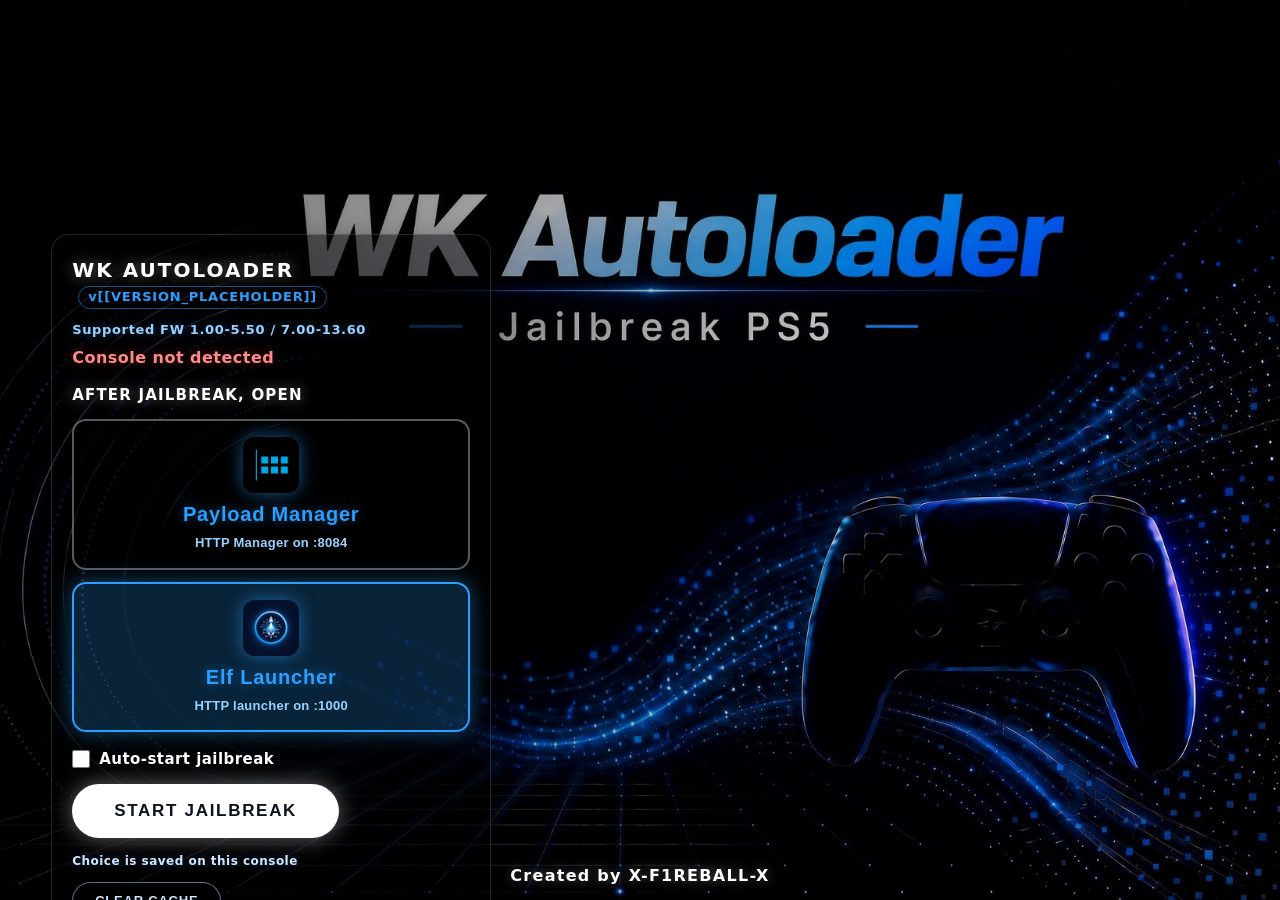
==== frontend/autoloader/index.html @ cf2653cd "Release v1.00: version bump, Clear Cache, splash UI polish Drop user-facing -relapse suffix (WKAL_VE" ====
<!doctype html>
<html lang="en">
<head>
  <meta charset="utf-8" />
  <meta name="viewport" content="width=device-width, initial-scale=1.0" />
  <link rel="stylesheet" href="style.css" />
  <link rel="icon" type="image/png" href="favicon.png" />
  <link rel="preload" href="ps5-hero.jpg" as="image" />
  <title>WK Autoloader</title>
</head>
<body>
  <div id="bg" aria-hidden="true"></div>

  <div id="splash" aria-hidden="false">
    <div id="launcherChoice" role="group" aria-label="Post-jailbreak launcher">
      <p class="splash-brand">WK Autoloader <span class="splash-ver">v[[VERSION_PLACEHOLDER]]</span></p>
      <p class="support-title">Supported FW 1.00-5.50 / 7.00-13.60</p>
      <p class="detect-title" id="detectMsg">Detecting console...</p>
      <p class="choice-title">After jailbreak, open</p>
      <div class="choice-row">
        <button type="button" class="choice-btn" id="choicePayloadManager" data-choice="payload-manager">
          <img class="choice-icon" src="payload-manager-icon.jpg" width="56" height="56" alt="" />
          <span class="choice-name">Payload Manager</span>
          <span class="choice-desc">HTTP Manager on :8084</span>
        </button>
        <button type="button" class="choice-btn" id="choiceElfLauncher" data-choice="elf-launcher">
          <img class="choice-icon" src="elf-launcher-icon.jpg" width="56" height="56" alt="" />
          <span class="choice-name">Elf Launcher</span>
          <span class="choice-desc">HTTP launcher on :1000</span>
        </button>
      </div>
      <label class="auto-jb-toggle" for="autoJailbreak">
        <input type="checkbox" id="autoJailbreak" />
        <span>Auto-start jailbreak</span>
      </label>
      <button type="button" id="startJailbreak" class="start-btn">Start Jailbreak</button>
      <button type="button" id="cancelAutoStart" class="cancel-auto-btn" hidden>Cancel</button>
      <p class="choice-hint">Choice is saved on this console</p>
      <button type="button" id="clearCacheBtn" class="clear-cache-btn">Clear Cache</button>
    </div>
  </div>

  <iframe id="exploit" title="exploit" hidden></iframe>

  <main id="loader" hidden>
    <img id="appLogo" src="logo.png" alt="" width="72" height="72" />
    <p id="titleMsg">WK Autoloader <span id="appVer">v[[VERSION_PLACEHOLDER]]</span></p>
    <p id="metaMsg">FW - · chain -</p>
    <p id="statusMsg">Jailbreak started</p>
    <div id="progressContainer">
      <div id="progressBar"></div>
    </div>
    <div id="progressPct">0%</div>
    <p id="elapsedMsg">Elapsed 0:00</p>
    <div id="successMsg"><span class="check" aria-hidden="true"></span>Jailbreak completed successfully</div>
    <div id="failMsg">Jailbreak failed - restart your console</div>
    <button type="button" id="clearCacheBtnProgress" class="clear-cache-btn progress-clear">Clear Cache</button>
    <div id="progressLabel" hidden>Jailbreak in progress</div>
    <div id="logWrapper" hidden>
      <div id="logContainer"></div>
    </div>
    <div id="p2jbStats" hidden>
      <div class="stats-head">
        <span class="stats-title">P2JB</span>
        <span class="stats-chip" id="p2jbStepChip">STEP &ndash;/7</span>
        <span class="stats-clock" id="p2jbClocks">total --:--:--</span>
      </div>
      <div class="stats-status" id="p2jbStatus">&#8230;</div>
      <div class="stats-infoline">
        <div class="stats-detail" id="p2jbDetail" hidden></div>
        <div id="p2jbGroups" hidden></div>
      </div>
      <div class="stats-bar-row">
        <div class="stats-bar-label"><span id="p2jbPhaseName">PHASE</span><span id="p2jbPhasePct">&ndash;</span></div>
        <div class="stats-track"><div class="stats-fill" id="p2jbPhaseFill"></div></div>
        <div class="stats-meta" id="p2jbPhaseMeta">ETA --:--:--</div>
      </div>
      <div class="stats-bar-row overall">
        <div class="stats-bar-label"><span>OVERALL</span><span id="p2jbOverallPct">&ndash;</span></div>
        <div class="stats-track big"><div class="stats-fill" id="p2jbOverallFill"></div></div>
        <div class="stats-meta" id="p2jbOverallMeta">&ndash; left</div>
      </div>
    </div>
  </main>

  <footer id="footer"><b>Created by X-F1REBALL-X</b></footer>
  <script src="app.js"></script>
</body>
</html>
---- frontend/autoloader/style.css ----
* {
  margin: 0;
  padding: 0;
  -webkit-box-sizing: border-box;
  box-sizing: border-box;
}

html, body {
  height: 100%;
}

body {
  font-family: "Segoe UI", system-ui, -apple-system, sans-serif;
  background: #000;
  color: #2a9fff;
  min-height: 100%;
  overflow: hidden;
}

#bg {
  position: fixed;
  top: 0; right: 0; bottom: 0; left: 0;
  z-index: 0;
  background: #000 url("ps5-hero.jpg") 72% center no-repeat;
  background-size: cover;
  pointer-events: none;
}
#bg:after {
  content: "";
  position: absolute;
  top: 0; right: 0; bottom: 0; left: 0;
  background: -webkit-linear-gradient(left, rgba(0,0,0,0.62) 0%, rgba(0,0,0,0.35) 42%, rgba(0,0,0,0.12) 70%, rgba(0,0,0,0.05) 100%);
  background: linear-gradient(90deg, rgba(0,0,0,0.62) 0%, rgba(0,0,0,0.35) 42%, rgba(0,0,0,0.12) 70%, rgba(0,0,0,0.05) 100%);
  pointer-events: none;
}

.brand-title {
  margin: 0;
  font-size: 22px;
  font-weight: 700;
  letter-spacing: 0.28em;
  text-transform: uppercase;
  color: #2a9fff;
  text-shadow: 0 0 18px rgba(42,159,255,0.45);
  position: relative;
  z-index: 2;
}
.brand-sub {
  margin: 8px 0 0;
  font-size: 18px;
  font-weight: 600;
  letter-spacing: 0.12em;
  color: #ffffff;
  text-shadow: 0 0 10px rgba(255,255,255,0.35);
  position: relative;
  z-index: 2;
}
.brand-status {
  margin-top: 18px;
  color: #5eb6ff;
  font-size: 16px;
  font-weight: 700;
  position: relative;
  z-index: 2;
}

#footer {
  position: fixed;
  left: 0; right: 0; bottom: 10px;
  text-align: center;
  font-size: 12px;
  color: #ffffff;
  letter-spacing: 0.08em;
  pointer-events: none;
  line-height: 1.5;
  text-shadow: 0 0 12px rgba(255,255,255,0.35);
  z-index: 20;
}
#footer b { color: #ffffff; font-weight: 600; }

#splash {
  position: fixed;
  top: 0; left: 0;
  width: 100%; height: 100%;
  z-index: 30;
  display: -webkit-box;
  display: -webkit-flex;
  display: flex;
  -webkit-box-orient: vertical;
  -webkit-box-direction: normal;
  -webkit-flex-direction: column;
  flex-direction: column;
  -webkit-box-align: start;
  -webkit-align-items: flex-start;
  align-items: flex-start;
  -webkit-box-pack: start;
  -webkit-justify-content: flex-start;
  justify-content: flex-start;
  padding: 26vh 0 24px 4vw;
  box-sizing: border-box;
  background: transparent;
  opacity: 1;
  -webkit-transition: opacity 0.45s ease-in, visibility 0s linear 0.45s;
  transition: opacity 0.45s ease-in, visibility 0s linear 0.45s;
}
#splash.hide {
  opacity: 0;
  visibility: hidden;
}

#loader {
  position: relative;
  z-index: 10;
  height: 100%;
  display: -webkit-box;
  display: -webkit-flex;
  display: flex;
  -webkit-box-orient: vertical;
  -webkit-box-direction: normal;
  -webkit-flex-direction: column;
  flex-direction: column;
  -webkit-box-align: center;
  -webkit-align-items: center;
  align-items: center;
  -webkit-box-pack: start;
  -webkit-justify-content: flex-start;
  justify-content: flex-start;
  gap: 12px;
  padding: 46vh 24px 88px;
  background: transparent;
  text-align: center;
  box-sizing: border-box;
}
main[hidden] { display: none !important; }

#progressContainer {
  width: min(420px, 78vw);
  height: 14px;
  margin-top: 18px;
  border-radius: 8px;
  background: rgba(255, 255, 255, 0.18);
  border: 1px solid rgba(255, 255, 255, 0.45);
  overflow: hidden;
  position: relative;
  z-index: 2;
}
#progressBar {
  position: absolute;
  top: 0;
  left: 0;
  height: 100%;
  width: 100%;
  background: #ffffff;
  background: -webkit-linear-gradient(90deg, #e8e8e8 0%, #ffffff 50%, #f5f5f5 100%);
  background: linear-gradient(90deg, #e8e8e8 0%, #ffffff 50%, #f5f5f5 100%);
  -webkit-box-shadow: 0 0 14px rgba(255, 255, 255, 0.45);
  box-shadow: 0 0 14px rgba(255, 255, 255, 0.45);
  -webkit-transform: scaleX(0);
  transform: scaleX(0);
  -webkit-transform-origin: left center;
  transform-origin: left center;
  -webkit-transition: -webkit-transform 0.85s cubic-bezier(0.22, 1, 0.36, 1);
  transition: transform 0.85s cubic-bezier(0.22, 1, 0.36, 1);
}
#progressLabel {
  display: none !important;
}
#successMsg {
  display: none;
  margin-top: 10px;
  padding: 12px 18px;
  color: #ffffff;
  font-size: 18px;
  font-weight: 800;
  letter-spacing: 0.02em;
  text-shadow: 0 0 16px rgba(34, 197, 94, 0.45);
  position: relative;
  z-index: 2;
  text-align: center;
}
#successMsg .check {
  display: inline-block;
  width: 16px;
  height: 9px;
  margin: 0 10px 3px 0;
  border-left: 3px solid #2a9fff;
  border-bottom: 3px solid #2a9fff;
  -webkit-transform: rotate(-45deg);
  transform: rotate(-45deg);
  vertical-align: middle;
  color: transparent;
  text-shadow: none;
}
body.done #successMsg {
  display: block;
}
body.done #progressBar {
  -webkit-transform: scaleX(1) !important;
  transform: scaleX(1) !important;
  background: linear-gradient(90deg, #15803d, #16a34a, #22c55e, #86efac) !important;
  box-shadow: 0 0 14px rgba(34, 197, 94, 0.55) !important;
}

#logWrapper {
  width: min(560px, 86vw);
  max-height: 28vh;
  margin-top: 8px;
  overflow: auto;
  opacity: 0.55;
  position: relative;
  z-index: 2;
}
#logContainer {
  font-family: ui-monospace, SFMono-Regular, Menlo, Consolas, monospace;
  font-size: 14px;
  line-height: 1.35;
  color: #9ad2ff;
  text-align: left;
  white-space: pre-wrap;
  word-break: break-word;
}


#p2jbStats {
  width: 82%;
  max-width: 1220px;
  margin-top: 1.5rem;
  padding: 1.35rem 1.6rem;
  background: #05070d;
  border: 1px solid #1e3a5f;
  border-radius: 12px;
  font-family: "SFMono-Regular", Menlo, Monaco, "Cascadia Mono", monospace;
}

#p2jbStats[hidden] {
  display: none !important;
}

body.p2jb-stats #loader {
  -webkit-box-pack: center;
  -webkit-justify-content: center;
  justify-content: center;
  padding-bottom: 3.5rem; /* keep clear of the fixed footer */
}

body.p2jb-stats #logWrapper {
  height: 32%;
  margin-top: 0;
}

/* The panel carries all progress info - the slim bar would only duplicate
   its OVERALL row. Restored when the panel collapses. */
body.p2jb-stats #progressContainer {
  display: none;
}

.stats-head {
  display: -webkit-box;
  display: -webkit-flex;
  display: flex;
  -webkit-box-align: baseline;
  -webkit-align-items: baseline;
  align-items: baseline;
  margin-bottom: 0.8rem;
}

.stats-head > * {
  margin-right: 1rem;
}

.stats-title {
  font-size: 1.45rem;
  font-weight: 700;
  letter-spacing: 0.08em;
  color: #9ad2ff;
}

.stats-chip {
  font-size: 0.95rem;
  font-weight: 700;
  letter-spacing: 0.08em;
  color: #7dd3fc;
  background: rgba(56, 189, 248, 0.1);
  border: 1px solid rgba(56, 189, 248, 0.35);
  border-radius: 999px;
  padding: 0.25rem 0.85rem;
}

.stats-clock {
  margin-left: auto;
  margin-right: 0;
  font-size: 1.05rem;
  color: #94a3b8;
}

.stats-status {
  min-height: 1.5em;
  margin-bottom: 0.6rem;
  font-size: 1.2rem;
  color: #b8c4d2;
  overflow-wrap: break-word;
  word-break: break-word;
  white-space: nowrap;
  overflow: hidden;
  text-overflow: ellipsis;
}

.stats-status.bad {
  color: #f87171;
}

/* Counters + per-worker bars share one row: detail text left, the worker
   strip filling the rest (wrapping when upstream feeds many workers). */
.stats-infoline {
  display: -webkit-box;
  display: -webkit-flex;
  display: flex;
  -webkit-box-align: start;
  -webkit-align-items: flex-start;
  align-items: flex-start;
  margin-bottom: 0.8rem;
}

/* Extra livestat lines upstream feeds beyond the headline (byte counters,
   "queued / in-pipe", race tallies, ...). */
.stats-detail {
  -webkit-flex: 0 1 auto;
  flex: 0 1 auto;
  margin-right: 1.5rem;
  font-size: 1rem;
  line-height: 1.5;
  color: #8fa1b3;
  white-space: pre-wrap;
  overflow-wrap: break-word;
  word-break: break-word;
}

.stats-detail[hidden] {
  display: none !important;
}

/* Per-worker progress strip (upstream's "per-core:" line during the leak):
   compact bars filling the right side with percentages inside. */
#p2jbGroups {
  -webkit-flex: 1 1 auto;
  flex: 1 1 auto;
  display: -webkit-box;
  display: -webkit-flex;
  display: flex;
  -webkit-flex-wrap: wrap;
  flex-wrap: wrap;
  gap: 1.1rem;
  margin-top: 0.15rem;
}

#p2jbGroups[hidden] {
  display: none !important;
}

#p2jbGroups .group {
  -webkit-flex: 1 1 0%;
  flex: 1 1 0%;
  min-width: 90px;
}

#p2jbGroups .gtrack {
  position: relative;
  display: block;
  height: 1.35rem;
  background: #131c2e;
  border: 1px solid #223452;
  border-radius: 999px;
  overflow: hidden;
}

#p2jbGroups .gpct {
  position: absolute;
  top: 0;
  left: 0;
  width: 100%;
  height: 100%;
  text-align: center;
  font-size: 0.82rem;
  font-weight: 700;
  line-height: 1.35rem;
  color: #dfe9f5;
  letter-spacing: 0.02em;
}

.stats-bar-row {
  margin-top: 0.85rem;
}

.stats-bar-row.overall {
  margin-top: 1.1rem;
}

.stats-bar-label {
  display: -webkit-box;
  display: -webkit-flex;
  display: flex;
  -webkit-box-pack: justify;
  -webkit-justify-content: space-between;
  justify-content: space-between;
  margin-bottom: 0.4rem;
  font-size: 1.05rem;
  font-weight: 700;
  letter-spacing: 0.08em;
  color: #8fa1b3;
}

.stats-bar-label span:last-child {
  color: #9ad2ff;
}

.stats-track {
  position: relative;
  height: 1.25rem;
  background: #131c2e;
  border: 1px solid #223452;
  border-radius: 999px;
  overflow: hidden;
}

.stats-track.big {
  height: 1.7rem;
}

.stats-fill {
  position: absolute;
  top: 0;
  left: 0;
  width: 100%;
  height: 100%;
  background: #2a9fff;
  background: -webkit-linear-gradient(90deg, #2563eb 0%, #2a9fff 100%);
  -webkit-transform: scaleX(0);
  transform: scaleX(0);
  -webkit-transform-origin: left center;
  transform-origin: left center;
}

body.p2jb-done .stats-fill {
  background: #16c60c;
  background: -webkit-linear-gradient(90deg, #15803d 0%, #47c76a 100%);
}

.stats-meta {
  margin-top: 0.4rem;
  font-size: 1rem;
  color: #7b8fa3;
}

.stats-meta.stalled {
  color: #fbbf24;
}


/* Quiet UI: hide debug log / p2jb clutter */
#logWrapper,
#logContainer,
#progressLabel,
.brand-title,
.brand-sub,
.brand-status,
#p2jbStats,
#appLogo,
#titleMsg {
  display: none !important;
}

#appLogo {
  width: 96px;
  height: 96px;
  margin: 0 0 18px;
  position: relative;
  z-index: 2;
}

#titleMsg {
  margin: 0 0 8px;
  color: #ffffff;
  font-size: 26px;
  font-weight: 800;
  letter-spacing: 0.12em;
  text-transform: uppercase;
  text-shadow: 0 0 16px rgba(255,255,255,0.45);
  position: relative;
  z-index: 2;
  text-align: center;
}
#appVer {
  display: inline-block;
  margin-left: 8px;
  padding: 3px 10px;
  font-size: 15px;
  font-weight: 700;
  letter-spacing: 0.08em;
  color: #2a9fff;
  border: 1px solid rgba(42,159,255,0.45);
  border-radius: 999px;
  text-transform: none;
  vertical-align: middle;
  text-shadow: none;
}

#metaMsg {
  margin: 0 0 14px;
  color: #9ad2ff;
  font-size: 18px;
  font-weight: 600;
  letter-spacing: 0.06em;
  position: relative;
  z-index: 2;
  text-align: center;
  text-shadow: 0 0 10px rgba(42,159,255,0.3);
}

#statusMsg {
  margin: 0 0 8px;
  color: #ffffff;
  font-size: 22px;
  font-weight: 700;
  letter-spacing: 0.06em;
  text-shadow: 0 0 12px rgba(255,255,255,0.4);
  position: relative;
  z-index: 2;
  text-align: center;
}

#progressContainer {
  width: min(420px, 78vw);
  height: 14px;
  margin-top: 12px;
  border-radius: 8px;
  background: rgba(255, 255, 255, 0.18);
  border: 1px solid rgba(255, 255, 255, 0.45);
  overflow: hidden;
  position: relative;
  z-index: 2;
  -webkit-box-shadow: 0 0 18px rgba(255, 255, 255, 0.12);
  box-shadow: 0 0 18px rgba(255, 255, 255, 0.12);
}
#progressBar {
  position: absolute;
  top: 0;
  left: 0;
  height: 100%;
  width: 100%;
  background: #ffffff;
  background: -webkit-linear-gradient(90deg, #e8e8e8 0%, #ffffff 50%, #f5f5f5 100%);
  background: linear-gradient(90deg, #e8e8e8 0%, #ffffff 50%, #f5f5f5 100%);
  -webkit-box-shadow: 0 0 14px rgba(255, 255, 255, 0.45);
  box-shadow: 0 0 14px rgba(255, 255, 255, 0.45);
  -webkit-transform: scaleX(0);
  transform: scaleX(0);
  -webkit-transform-origin: left center;
  transform-origin: left center;
  -webkit-transition: -webkit-transform 0.85s cubic-bezier(0.22, 1, 0.36, 1), background 0.35s ease;
  transition: transform 0.85s cubic-bezier(0.22, 1, 0.36, 1), background 0.35s ease;
}

#progressPct {
  margin-top: 10px;
  color: #ffffff;
  font-size: 28px;
  font-weight: 800;
  letter-spacing: 0.06em;
  text-shadow: 0 0 14px rgba(255, 255, 255, 0.45);
  position: relative;
  z-index: 2;
  text-align: center;
}

#elapsedMsg {
  margin-top: 6px;
  color: #e5e5e5;
  font-size: 14px;
  font-weight: 600;
  letter-spacing: 0.04em;
  position: relative;
  z-index: 2;
  text-align: center;
  text-shadow: 0 0 8px rgba(255, 255, 255, 0.2);
}

#successMsg {
  display: none;
  margin-top: 10px;
  padding: 0;
  color: #22c55e;
  font-size: 18px;
  font-weight: 800;
  letter-spacing: 0.02em;
  text-shadow: 0 0 16px rgba(34, 197, 94, 0.45);
  position: relative;
  z-index: 2;
  text-align: center;
  line-height: 1.3;
}
#successMsg .check {
  display: inline-block;
  width: 16px;
  height: 9px;
  margin: 0 10px 3px 0;
  border-left: 3px solid #2a9fff;
  border-bottom: 3px solid #2a9fff;
  -webkit-transform: rotate(-45deg);
  transform: rotate(-45deg);
  vertical-align: middle;
  color: transparent;
  text-shadow: none;
  font-size: 0;
}

#failMsg {
  display: none;
  margin-top: 12px;
  color: #ef4444;
  font-size: 18px;
  font-weight: 800;
  letter-spacing: 0.02em;
  text-shadow: 0 0 14px rgba(239,68,68,0.55);
  position: relative;
  z-index: 2;
  text-align: center;
  padding: 0 20px;
  line-height: 1.35;
}

#statusMsg {
  margin: 0 0 8px;
  color: #ffffff;
  font-size: 18px;
  font-weight: 700;
  letter-spacing: 0.04em;
  text-shadow: 0 0 12px rgba(255,255,255,0.4);
  position: relative;
  z-index: 2;
  text-align: center;
}

#metaMsg {
  margin: 0 0 10px;
  color: #9ad2ff;
  font-size: 14px;
  font-weight: 600;
  letter-spacing: 0.06em;
  position: relative;
  z-index: 2;
  text-align: center;
  text-shadow: 0 0 10px rgba(42,159,255,0.3);
}

body.done #statusMsg,
body.fail #statusMsg {
  display: none !important;
}
body.done #progressPct { color: #86efac; }
body.done #elapsedMsg { color: #86efac; }
body.done #successMsg { display: block; }
body.done #failMsg { display: none !important; }
body.done #progressBar {
  -webkit-transform: scaleX(1) !important;
  transform: scaleX(1) !important;
  -webkit-animation: none;
  animation: none;
  background: linear-gradient(90deg, #15803d, #16a34a, #22c55e, #86efac) !important;
  box-shadow: 0 0 14px rgba(34, 197, 94, 0.55) !important;
}
body.fail #failMsg { display: block; }
body.fail #successMsg { display: none !important; }
body.fail #elapsedMsg { color: #fca5a5; }
body.fail #progressBar {
  background: linear-gradient(90deg, #991b1b, #ef4444, #fca5a5) !important;
  -webkit-box-shadow: 0 0 14px rgba(239, 68, 68, 0.55);
  box-shadow: 0 0 14px rgba(239, 68, 68, 0.55);
  -webkit-animation: none;
  animation: none;
}
body.fail #progressPct { color: #fca5a5; }

#footer {
  position: fixed;
  left: 0; right: 0; bottom: 12px;
  text-align: center;
  font-size: 16px;
  color: #ffffff;
  letter-spacing: 0.08em;
  pointer-events: none;
  line-height: 1.5;
  text-shadow: 0 0 12px rgba(255,255,255,0.35);
  z-index: 20;
  display: block !important;
}
#footer b { color: #ffffff; font-weight: 600; }

/* Post-JB launcher choice (splash, before exploit arms) */
#launcherChoice {
  position: relative;
  z-index: 31;
  display: -webkit-box;
  display: -webkit-flex;
  display: flex;
  -webkit-box-orient: vertical;
  -webkit-box-direction: normal;
  -webkit-flex-direction: column;
  flex-direction: column;
  -webkit-box-align: start;
  -webkit-align-items: flex-start;
  align-items: flex-start;
  width: min(440px, 50vw);
  max-width: 92vw;
  padding: 22px 20px 22px;
  margin: 0;
  pointer-events: auto;
  background: rgba(0,0,0,0.48);
  border-radius: 18px;
  border: 1px solid rgba(255,255,255,0.14);
  -webkit-box-shadow: 0 10px 32px rgba(0,0,0,0.4);
  box-shadow: 0 10px 32px rgba(0,0,0,0.4);
}
.support-title {
  margin: 0 0 8px;
  color: #9ad2ff;
  font-size: 13px;
  font-weight: 700;
  letter-spacing: 0.05em;
  line-height: 1.4;
  text-align: left;
  text-shadow: 0 0 10px rgba(42,159,255,0.35);
}
.detect-title {
  margin: 0 0 16px;
  color: #ffffff;
  font-size: 16px;
  font-weight: 800;
  letter-spacing: 0.03em;
  line-height: 1.4;
  text-align: left;
  text-shadow: 0 0 12px rgba(255,255,255,0.35);
}
.detect-title.unsupported {
  color: #ff8a8a;
  text-shadow: 0 0 12px rgba(255,80,80,0.35);
}
.choice-title {
  margin: 0 0 14px;
  color: #ffffff;
  font-size: 15px;
  font-weight: 800;
  letter-spacing: 0.08em;
  line-height: 1.3;
  text-transform: uppercase;
  text-align: left;
  text-shadow: 0 0 14px rgba(255,255,255,0.4);
}
.choice-row {
  display: -webkit-box;
  display: -webkit-flex;
  display: flex;
  -webkit-box-orient: vertical;
  -webkit-box-direction: normal;
  -webkit-flex-direction: column;
  flex-direction: column;
  -webkit-flex-wrap: nowrap;
  flex-wrap: nowrap;
  -webkit-box-pack: start;
  -webkit-justify-content: flex-start;
  justify-content: flex-start;
  -webkit-box-align: stretch;
  -webkit-align-items: stretch;
  align-items: stretch;
  gap: 12px;
  width: 100%;
  margin: 0 0 16px;
  position: relative;
  z-index: 1;
}
.choice-btn {
  -webkit-appearance: none;
  appearance: none;
  cursor: pointer;
  width: 100%;
  min-height: 88px;
  padding: 16px 16px;
  border-radius: 14px;
  border: 2px solid rgba(255,255,255,0.35);
  background: rgba(0,0,0,0.55);
  color: #ffffff;
  text-align: center;
  -webkit-transition: border-color 0.2s ease, box-shadow 0.2s ease, background 0.2s ease;
  transition: border-color 0.2s ease, box-shadow 0.2s ease, background 0.2s ease;
}
.choice-btn .choice-icon {
  display: block;
  width: 56px;
  height: 56px;
  margin: 0 auto 10px;
  border-radius: 12px;
  box-shadow: 0 0 18px rgba(42,159,255,0.55);
  object-fit: cover;
}
.choice-btn .choice-name {
  display: block;
  font-size: 20px;
  font-weight: 800;
  letter-spacing: 0.04em;
  margin-bottom: 8px;
  color: #2a9fff;
  text-shadow: 0 0 12px rgba(42,159,255,0.45);
}
.choice-btn .choice-desc {
  display: block;
  font-size: 13px;
  font-weight: 600;
  color: #9ad2ff;
  letter-spacing: 0.02em;
  line-height: 1.35;
}
.choice-btn.selected {
  border-color: #2a9fff;
  background: rgba(42,159,255,0.22);
  -webkit-box-shadow: 0 0 22px rgba(42,159,255,0.45);
  box-shadow: 0 0 22px rgba(42,159,255,0.45);
}
.start-btn {
  -webkit-appearance: none;
  appearance: none;
  cursor: pointer;
  margin-top: 6px;
  padding: 15px 40px;
  border-radius: 999px;
  border: 2px solid rgba(255,255,255,0.75);
  background: #ffffff;
  color: #0b1220;
  font-size: 17px;
  font-weight: 800;
  letter-spacing: 0.1em;
  text-transform: uppercase;
  -webkit-box-shadow: 0 0 22px rgba(255,255,255,0.4);
  box-shadow: 0 0 22px rgba(255,255,255,0.4);
}
.start-btn:disabled {
  opacity: 0.45;
  cursor: default;
}
.choice-hint {
  margin-top: 16px;
  color: #cfe8ff;
  font-size: 12px;
  font-weight: 600;
  letter-spacing: 0.04em;
  text-align: left;
  text-shadow: 0 0 8px rgba(42,159,255,0.25);
  position: relative;
  z-index: 0;
  clear: both;
}
#splash.hide #launcherChoice {
  pointer-events: none;
}

.auto-jb-toggle {
  display: -webkit-box;
  display: -webkit-flex;
  display: flex;
  -webkit-box-align: center;
  -webkit-align-items: center;
  align-items: center;
  gap: 9px;
  margin: 2px 0 10px;
  color: #ffffff;
  font-size: 15px;
  font-weight: 700;
  letter-spacing: 0.03em;
  cursor: pointer;
}
.auto-jb-toggle input {
  width: 18px;
  height: 18px;
  accent-color: #2a9fff;
}
.cancel-auto-btn {
  -webkit-appearance: none;
  appearance: none;
  cursor: pointer;
  margin-top: 10px;
  padding: 8px 22px;
  border-radius: 999px;
  border: 1px solid rgba(255,255,255,0.6);
  background: rgba(0,0,0,0.45);
  color: #ffffff;
  font-size: 14px;
  font-weight: 700;
  letter-spacing: 0.06em;
  text-transform: uppercase;
}

/* Splash brand / version */
.splash-brand {
  margin: 0 0 12px;
  color: #ffffff;
  font-size: 20px;
  font-weight: 800;
  letter-spacing: 0.1em;
  line-height: 1.3;
  text-transform: uppercase;
  text-align: left;
  text-shadow: 0 0 16px rgba(255,255,255,0.4);
}
.splash-ver {
  display: inline-block;
  margin-left: 6px;
  padding: 2px 9px;
  font-size: 13px;
  font-weight: 700;
  letter-spacing: 0.06em;
  color: #2a9fff;
  border: 1px solid rgba(42,159,255,0.5);
  border-radius: 999px;
  text-transform: none;
  vertical-align: middle;
  text-shadow: none;
}

.clear-cache-btn {
  -webkit-appearance: none;
  appearance: none;
  cursor: pointer;
  margin-top: 14px;
  padding: 10px 22px;
  border-radius: 999px;
  border: 1px solid rgba(154,210,255,0.55);
  background: rgba(0,0,0,0.4);
  color: #cfe8ff;
  font-size: 13px;
  font-weight: 700;
  letter-spacing: 0.06em;
  text-transform: uppercase;
  -webkit-box-shadow: none;
  box-shadow: none;
}
.clear-cache-btn:disabled {
  opacity: 0.5;
  cursor: default;
}
.clear-cache-btn.progress-clear {
  margin-top: 16px;
  position: relative;
  z-index: 2;
}
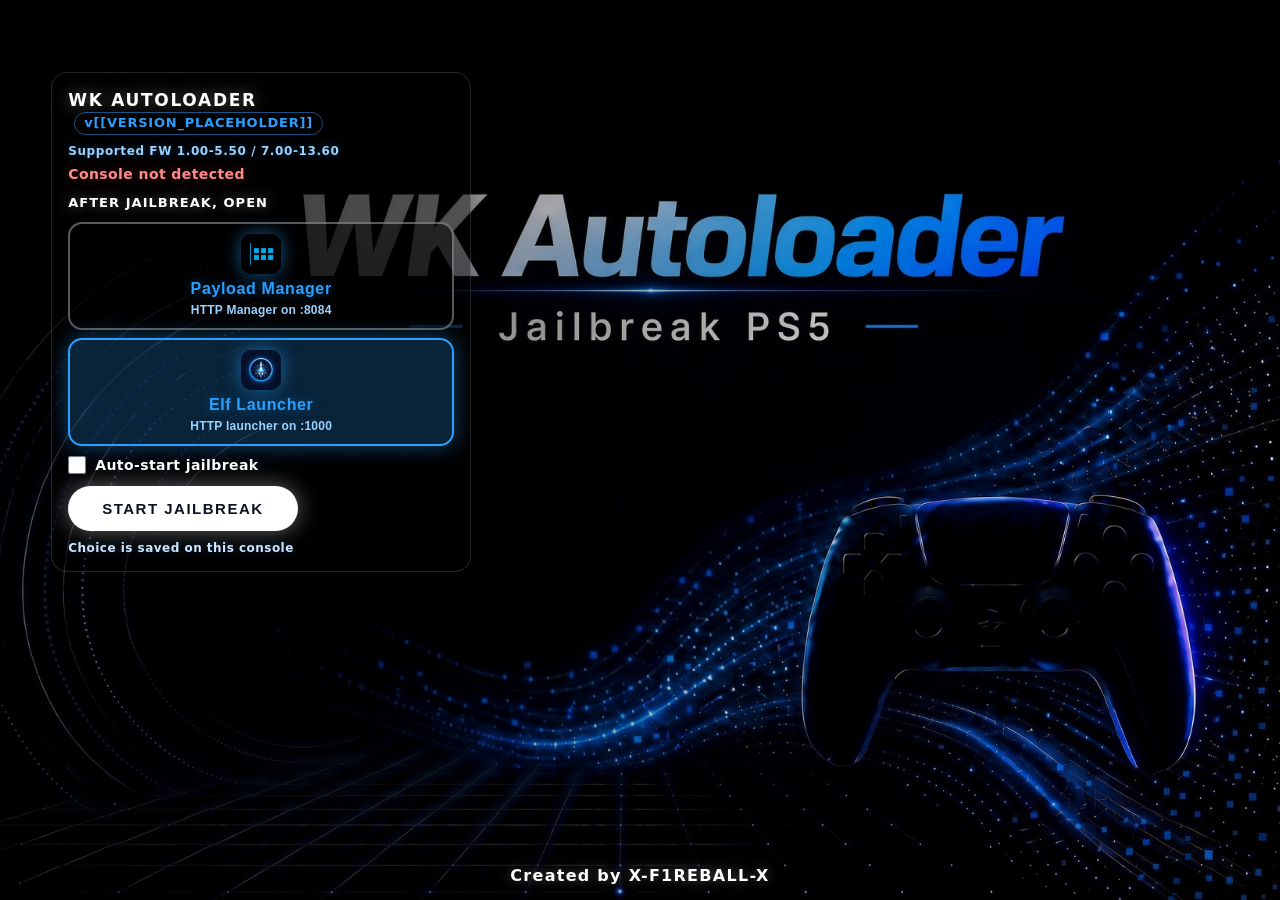
==== commit 5440065d: "Release v1.0.2: Clear Cache only on Pages, drop from installer UI Keep Clear Cache on docs/Pages spl" ====
--- a/frontend/autoloader/index.html
+++ b/frontend/autoloader/index.html
@@ -36,7 +36,6 @@
       <button type="button" id="startJailbreak" class="start-btn">Start Jailbreak</button>
       <button type="button" id="cancelAutoStart" class="cancel-auto-btn" hidden>Cancel</button>
       <p class="choice-hint">Choice is saved on this console</p>
-      <button type="button" id="clearCacheBtn" class="clear-cache-btn">Clear Cache</button>
     </div>
   </div>
 
@@ -54,7 +53,6 @@
     <p id="elapsedMsg">Elapsed 0:00</p>
     <div id="successMsg"><span class="check" aria-hidden="true"></span>Jailbreak completed successfully</div>
     <div id="failMsg">Jailbreak failed - restart your console</div>
-    <button type="button" id="clearCacheBtnProgress" class="clear-cache-btn progress-clear">Clear Cache</button>
     <div id="progressLabel" hidden>Jailbreak in progress</div>
     <div id="logWrapper" hidden>
       <div id="logContainer"></div>
--- a/frontend/autoloader/style.css
+++ b/frontend/autoloader/style.css
@@ -96,7 +96,10 @@
   -webkit-box-pack: start;
   -webkit-justify-content: flex-start;
   justify-content: flex-start;
-  padding: 26vh 0 24px 4vw;
+  padding: 8vh 0 28px 4vw;
+  overflow-x: hidden;
+  overflow-y: auto;
+  -webkit-overflow-scrolling: touch;
   box-sizing: border-box;
   background: transparent;
   opacity: 1;
@@ -709,21 +712,25 @@
   -webkit-box-align: start;
   -webkit-align-items: flex-start;
   align-items: flex-start;
-  width: min(440px, 50vw);
+  width: min(420px, 52vw);
   max-width: 92vw;
-  padding: 22px 20px 22px;
+  max-height: calc(100vh - 10vh - 36px);
+  padding: 16px 16px 16px;
   margin: 0;
   pointer-events: auto;
   background: rgba(0,0,0,0.48);
-  border-radius: 18px;
+  border-radius: 16px;
   border: 1px solid rgba(255,255,255,0.14);
   -webkit-box-shadow: 0 10px 32px rgba(0,0,0,0.4);
   box-shadow: 0 10px 32px rgba(0,0,0,0.4);
+  overflow-x: hidden;
+  overflow-y: auto;
+  -webkit-overflow-scrolling: touch;
 }
 .support-title {
-  margin: 0 0 8px;
+  margin: 0 0 6px;
   color: #9ad2ff;
-  font-size: 13px;
+  font-size: 12px;
   font-weight: 700;
   letter-spacing: 0.05em;
   line-height: 1.4;
@@ -731,9 +738,9 @@
   text-shadow: 0 0 10px rgba(42,159,255,0.35);
 }
 .detect-title {
-  margin: 0 0 16px;
-  color: #ffffff;
-  font-size: 16px;
+  margin: 0 0 10px;
+  color: #ffffff;
+  font-size: 14px;
   font-weight: 800;
   letter-spacing: 0.03em;
   line-height: 1.4;
@@ -745,9 +752,9 @@
   text-shadow: 0 0 12px rgba(255,80,80,0.35);
 }
 .choice-title {
-  margin: 0 0 14px;
-  color: #ffffff;
-  font-size: 15px;
+  margin: 0 0 10px;
+  color: #ffffff;
+  font-size: 13px;
   font-weight: 800;
   letter-spacing: 0.08em;
   line-height: 1.3;
@@ -771,9 +778,9 @@
   -webkit-box-align: stretch;
   -webkit-align-items: stretch;
   align-items: stretch;
-  gap: 12px;
+  gap: 8px;
   width: 100%;
-  margin: 0 0 16px;
+  margin: 0 0 10px;
   position: relative;
   z-index: 1;
 }
@@ -782,8 +789,8 @@
   appearance: none;
   cursor: pointer;
   width: 100%;
-  min-height: 88px;
-  padding: 16px 16px;
+  min-height: 64px;
+  padding: 10px 12px;
   border-radius: 14px;
   border: 2px solid rgba(255,255,255,0.35);
   background: rgba(0,0,0,0.55);
@@ -794,25 +801,25 @@
 }
 .choice-btn .choice-icon {
   display: block;
-  width: 56px;
-  height: 56px;
-  margin: 0 auto 10px;
-  border-radius: 12px;
+  width: 40px;
+  height: 40px;
+  margin: 0 auto 6px;
+  border-radius: 10px;
   box-shadow: 0 0 18px rgba(42,159,255,0.55);
   object-fit: cover;
 }
 .choice-btn .choice-name {
   display: block;
-  font-size: 20px;
+  font-size: 16px;
   font-weight: 800;
   letter-spacing: 0.04em;
-  margin-bottom: 8px;
+  margin-bottom: 4px;
   color: #2a9fff;
   text-shadow: 0 0 12px rgba(42,159,255,0.45);
 }
 .choice-btn .choice-desc {
   display: block;
-  font-size: 13px;
+  font-size: 12px;
   font-weight: 600;
   color: #9ad2ff;
   letter-spacing: 0.02em;
@@ -828,13 +835,18 @@
   -webkit-appearance: none;
   appearance: none;
   cursor: pointer;
-  margin-top: 6px;
-  padding: 15px 40px;
+  -webkit-flex-shrink: 0;
+  flex-shrink: 0;
+  display: inline-block;
+  visibility: visible;
+  opacity: 1;
+  margin-top: 4px;
+  padding: 12px 32px;
   border-radius: 999px;
   border: 2px solid rgba(255,255,255,0.75);
   background: #ffffff;
   color: #0b1220;
-  font-size: 17px;
+  font-size: 15px;
   font-weight: 800;
   letter-spacing: 0.1em;
   text-transform: uppercase;
@@ -846,7 +858,7 @@
   cursor: default;
 }
 .choice-hint {
-  margin-top: 16px;
+  margin-top: 10px;
   color: #cfe8ff;
   font-size: 12px;
   font-weight: 600;
@@ -869,9 +881,9 @@
   -webkit-align-items: center;
   align-items: center;
   gap: 9px;
-  margin: 2px 0 10px;
-  color: #ffffff;
-  font-size: 15px;
+  margin: 0 0 8px;
+  color: #ffffff;
+  font-size: 14px;
   font-weight: 700;
   letter-spacing: 0.03em;
   cursor: pointer;
@@ -899,9 +911,9 @@
 
 /* Splash brand / version */
 .splash-brand {
-  margin: 0 0 12px;
-  color: #ffffff;
-  font-size: 20px;
+  margin: 0 0 8px;
+  color: #ffffff;
+  font-size: 17px;
   font-weight: 800;
   letter-spacing: 0.1em;
   line-height: 1.3;
@@ -924,29 +936,3 @@
   text-shadow: none;
 }
 
-.clear-cache-btn {
-  -webkit-appearance: none;
-  appearance: none;
-  cursor: pointer;
-  margin-top: 14px;
-  padding: 10px 22px;
-  border-radius: 999px;
-  border: 1px solid rgba(154,210,255,0.55);
-  background: rgba(0,0,0,0.4);
-  color: #cfe8ff;
-  font-size: 13px;
-  font-weight: 700;
-  letter-spacing: 0.06em;
-  text-transform: uppercase;
-  -webkit-box-shadow: none;
-  box-shadow: none;
-}
-.clear-cache-btn:disabled {
-  opacity: 0.5;
-  cursor: default;
-}
-.clear-cache-btn.progress-clear {
-  margin-top: 16px;
-  position: relative;
-  z-index: 2;
-}
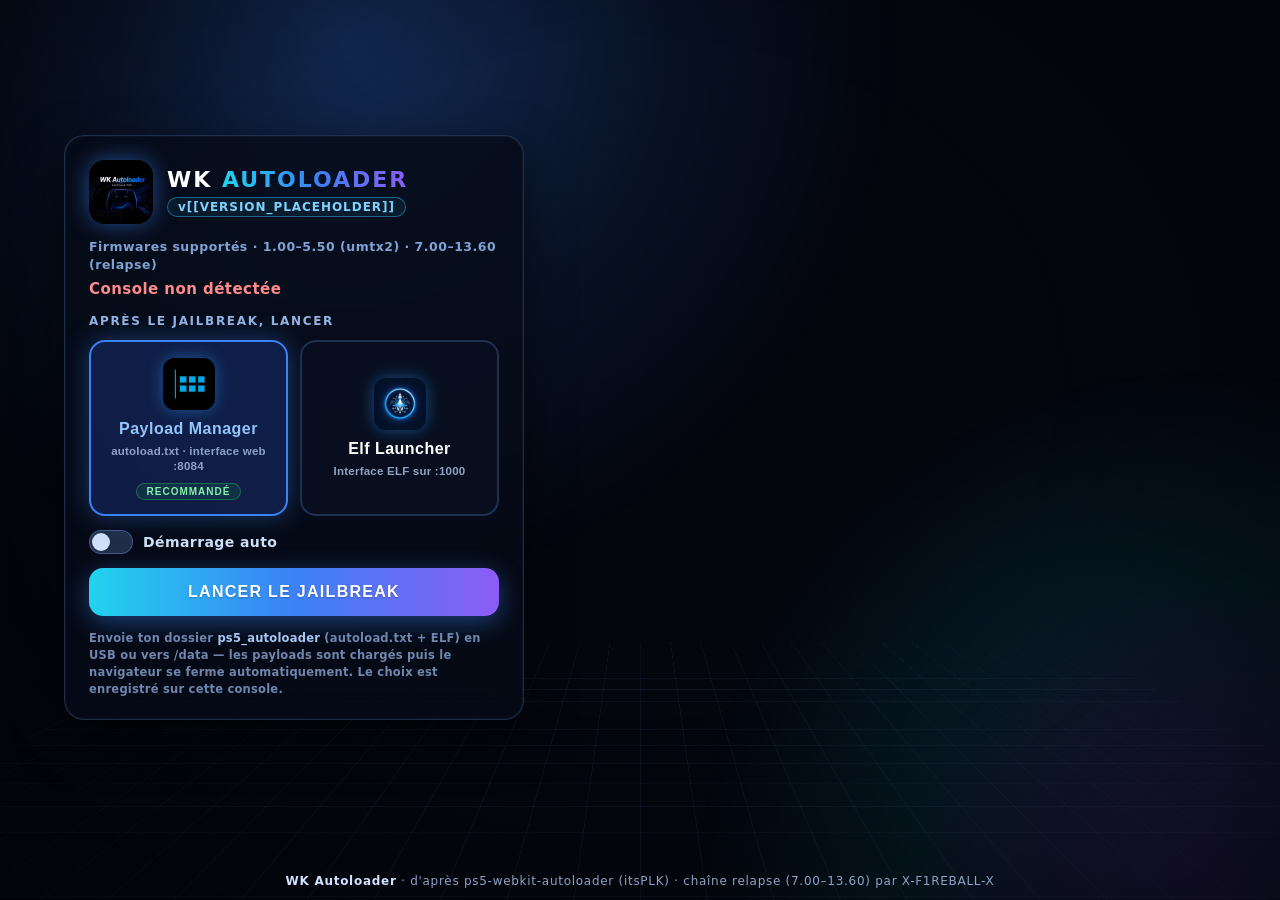
==== commit 3e257e31: "Release v1.1.0: neon UI + autoload.txt default post-JB launcher + CI - New modern French UI: animate" ====
--- a/frontend/autoloader/index.html
+++ b/frontend/autoloader/index.html
@@ -1,62 +1,99 @@
 <!doctype html>
-<html lang="en">
+<html lang="fr">
 <head>
   <meta charset="utf-8" />
   <meta name="viewport" content="width=device-width, initial-scale=1.0" />
   <link rel="stylesheet" href="style.css" />
   <link rel="icon" type="image/png" href="favicon.png" />
-  <link rel="preload" href="ps5-hero.jpg" as="image" />
   <title>WK Autoloader</title>
 </head>
 <body>
-  <div id="bg" aria-hidden="true"></div>
+  <!-- Fond animé : aurores + grille néon (transform-only, PS5-safe) -->
+  <div id="bg" aria-hidden="true">
+    <div class="orb orb-a"></div>
+    <div class="orb orb-b"></div>
+    <div class="grid"></div>
+    <div class="vignette"></div>
+  </div>
 
   <div id="splash" aria-hidden="false">
     <div id="launcherChoice" role="group" aria-label="Post-jailbreak launcher">
-      <p class="splash-brand">WK Autoloader <span class="splash-ver">v[[VERSION_PLACEHOLDER]]</span></p>
-      <p class="support-title">Supported FW 1.00-5.50 / 7.00-13.60</p>
-      <p class="detect-title" id="detectMsg">Detecting console...</p>
-      <p class="choice-title">After jailbreak, open</p>
+      <div class="brand-row">
+        <img class="brand-logo" src="logo.png" alt="" width="64" height="64" />
+        <div class="brand-text">
+          <p class="splash-brand">WK <span>Autoloader</span></p>
+          <p class="splash-ver">v[[VERSION_PLACEHOLDER]]</p>
+        </div>
+      </div>
+
+      <p class="support-title">Firmwares support&eacute;s &middot; 1.00&ndash;5.50 (umtx2) &middot; 7.00&ndash;13.60 (relapse)</p>
+      <p class="detect-title" id="detectMsg">D&eacute;tection de la console&hellip;</p>
+
+      <p class="choice-title">Apr&egrave;s le jailbreak, lancer</p>
       <div class="choice-row">
         <button type="button" class="choice-btn" id="choicePayloadManager" data-choice="payload-manager">
           <img class="choice-icon" src="payload-manager-icon.jpg" width="56" height="56" alt="" />
           <span class="choice-name">Payload Manager</span>
-          <span class="choice-desc">HTTP Manager on :8084</span>
+          <span class="choice-desc">autoload.txt &middot; interface web :8084</span>
+          <span class="choice-badge">Recommand&eacute;</span>
         </button>
         <button type="button" class="choice-btn" id="choiceElfLauncher" data-choice="elf-launcher">
           <img class="choice-icon" src="elf-launcher-icon.jpg" width="56" height="56" alt="" />
           <span class="choice-name">Elf Launcher</span>
-          <span class="choice-desc">HTTP launcher on :1000</span>
+          <span class="choice-desc">Interface ELF sur :1000</span>
         </button>
       </div>
+
       <label class="auto-jb-toggle" for="autoJailbreak">
         <input type="checkbox" id="autoJailbreak" />
-        <span>Auto-start jailbreak</span>
+        <span class="tswitch" aria-hidden="true"></span>
+        <span>D&eacute;marrage auto</span>
       </label>
-      <button type="button" id="startJailbreak" class="start-btn">Start Jailbreak</button>
-      <button type="button" id="cancelAutoStart" class="cancel-auto-btn" hidden>Cancel</button>
-      <p class="choice-hint">Choice is saved on this console</p>
+
+      <button type="button" id="startJailbreak" class="start-btn">Lancer le jailbreak</button>
+      <button type="button" id="cancelAutoStart" class="cancel-auto-btn" hidden>Annuler</button>
+
+      <p class="choice-hint">Envoie ton dossier <b>ps5_autoloader</b> (autoload.txt + ELF) en USB ou vers /data &mdash; les payloads sont charg&eacute;s puis le navigateur se ferme automatiquement. Le choix est enregistr&eacute; sur cette console.</p>
     </div>
   </div>
 
   <iframe id="exploit" title="exploit" hidden></iframe>
 
   <main id="loader" hidden>
-    <img id="appLogo" src="logo.png" alt="" width="72" height="72" />
+    <div id="progressContainer">
+      <svg id="progressRing" viewBox="0 0 200 200" aria-hidden="true">
+        <defs>
+          <linearGradient id="ringGrad" x1="0%" y1="0%" x2="100%" y2="100%">
+            <stop offset="0%" stop-color="#22d3ee" />
+            <stop offset="55%" stop-color="#3b82f6" />
+            <stop offset="100%" stop-color="#8b5cf6" />
+          </linearGradient>
+        </defs>
+        <circle class="ring-track" cx="100" cy="100" r="88" />
+        <circle class="ring-fill" id="progressBar" cx="100" cy="100" r="88"
+                transform="rotate(-90 100 100)" />
+      </svg>
+      <div id="ringCenter">
+        <img id="appLogo" src="logo.png" alt="" width="66" height="66" />
+        <div id="progressPct">0%</div>
+      </div>
+    </div>
+
     <p id="titleMsg">WK Autoloader <span id="appVer">v[[VERSION_PLACEHOLDER]]</span></p>
-    <p id="metaMsg">FW - · chain -</p>
-    <p id="statusMsg">Jailbreak started</p>
-    <div id="progressContainer">
-      <div id="progressBar"></div>
-    </div>
-    <div id="progressPct">0%</div>
-    <p id="elapsedMsg">Elapsed 0:00</p>
-    <div id="successMsg"><span class="check" aria-hidden="true"></span>Jailbreak completed successfully</div>
-    <div id="failMsg">Jailbreak failed - restart your console</div>
-    <div id="progressLabel" hidden>Jailbreak in progress</div>
+    <p id="metaMsg">FW - &middot; cha&icirc;ne -</p>
+    <p id="statusMsg">Jailbreak en cours&hellip;</p>
+
+    <p id="elapsedMsg">&Eacute;coul&eacute; 0:00</p>
+    <div id="successMsg"><span class="check" aria-hidden="true"></span>Jailbreak r&eacute;ussi</div>
+    <p id="successSub">Payloads charg&eacute;s depuis autoload.txt &mdash; le navigateur va se fermer automatiquement.</p>
+    <div id="failMsg">&Eacute;chec &mdash; red&eacute;marre ta console et r&eacute;essaie</div>
+
+    <div id="progressLabel" hidden>Jailbreak en cours</div>
     <div id="logWrapper" hidden>
       <div id="logContainer"></div>
     </div>
+
+    <!-- Statistiques live p2jb (miroir du #livestat de l'exploit, mode force uniquement) -->
     <div id="p2jbStats" hidden>
       <div class="stats-head">
         <span class="stats-title">P2JB</span>
@@ -81,7 +118,7 @@
     </div>
   </main>
 
-  <footer id="footer"><b>Created by X-F1REBALL-X</b></footer>
+  <footer id="footer"><b>WK Autoloader</b> &middot; d'apr&egrave;s ps5-webkit-autoloader (itsPLK) &middot; cha&icirc;ne relapse (7.00&ndash;13.60) par X-F1REBALL-X</footer>
   <script src="app.js"></script>
 </body>
 </html>
--- a/frontend/autoloader/style.css
+++ b/frontend/autoloader/style.css
@@ -1,3 +1,10 @@
+/* ============================================================
+   WK Autoloader — thème néon "midnight drive"
+   100 % compatible PS5 WebKit : transform/opacity seulement
+   pour les animations, -webkit- préfixes partout, pas de
+   backdrop-filter, pas de CSS variables.
+   ============================================================ */
+
 * {
   margin: 0;
   padding: 0;
@@ -11,72 +18,116 @@
 
 body {
   font-family: "Segoe UI", system-ui, -apple-system, sans-serif;
-  background: #000;
-  color: #2a9fff;
+  background: #04060e;
+  color: #e6f1ff;
   min-height: 100%;
   overflow: hidden;
 }
+
+/* ---------- Fond animé : aurores + grille néon ---------- */
 
 #bg {
   position: fixed;
   top: 0; right: 0; bottom: 0; left: 0;
   z-index: 0;
-  background: #000 url("ps5-hero.jpg") 72% center no-repeat;
-  background-size: cover;
+  background: #04060e;
   pointer-events: none;
-}
-#bg:after {
-  content: "";
+  overflow: hidden;
+}
+
+.orb {
+  position: absolute;
+  border-radius: 50%;
+  will-change: -webkit-transform, transform, opacity;
+}
+
+.orb-a {
+  width: 90vmax; height: 90vmax;
+  top: -42vmax; left: -18vmax;
+  background: -webkit-radial-gradient(circle at center, rgba(56, 132, 255, 0.30) 0%, rgba(56, 132, 255, 0.10) 38%, rgba(4, 6, 14, 0) 68%);
+  background: radial-gradient(circle at center, rgba(56, 132, 255, 0.30) 0%, rgba(56, 132, 255, 0.10) 38%, rgba(4, 6, 14, 0) 68%);
+  -webkit-animation: orbA 14s ease-in-out infinite alternate;
+  animation: orbA 14s ease-in-out infinite alternate;
+}
+
+.orb-b {
+  width: 80vmax; height: 80vmax;
+  right: -34vmax; bottom: -38vmax;
+  background: -webkit-radial-gradient(circle at center, rgba(139, 92, 246, 0.26) 0%, rgba(34, 211, 238, 0.10) 40%, rgba(4, 6, 14, 0) 70%);
+  background: radial-gradient(circle at center, rgba(139, 92, 246, 0.26) 0%, rgba(34, 211, 238, 0.10) 40%, rgba(4, 6, 14, 0) 70%);
+  -webkit-animation: orbB 18s ease-in-out infinite alternate;
+  animation: orbB 18s ease-in-out infinite alternate;
+}
+
+@-webkit-keyframes orbA {
+  from { -webkit-transform: translate3d(0, 0, 0) scale(1); transform: translate3d(0, 0, 0) scale(1); opacity: 0.85; }
+  to   { -webkit-transform: translate3d(6vmax, 4vmax, 0) scale(1.12); transform: translate3d(6vmax, 4vmax, 0) scale(1.12); opacity: 1; }
+}
+@keyframes orbA {
+  from { -webkit-transform: translate3d(0, 0, 0) scale(1); transform: translate3d(0, 0, 0) scale(1); opacity: 0.85; }
+  to   { -webkit-transform: translate3d(6vmax, 4vmax, 0) scale(1.12); transform: translate3d(6vmax, 4vmax, 0) scale(1.12); opacity: 1; }
+}
+
+@-webkit-keyframes orbB {
+  from { -webkit-transform: translate3d(0, 0, 0) scale(1.05); transform: translate3d(0, 0, 0) scale(1.05); opacity: 0.8; }
+  to   { -webkit-transform: translate3d(-5vmax, -4vmax, 0) scale(1); transform: translate3d(-5vmax, -4vmax, 0) scale(1); opacity: 1; }
+}
+@keyframes orbB {
+  from { -webkit-transform: translate3d(0, 0, 0) scale(1.05); transform: translate3d(0, 0, 0) scale(1.05); opacity: 0.8; }
+  to   { -webkit-transform: translate3d(-5vmax, -4vmax, 0) scale(1); transform: translate3d(-5vmax, -4vmax, 0) scale(1); opacity: 1; }
+}
+
+.grid {
+  position: absolute;
+  top: -12%; right: -20%; bottom: -12%; left: -20%;
+  background-image:
+    -webkit-linear-gradient(rgba(96, 165, 250, 0.09) 1px, rgba(0, 0, 0, 0) 1px),
+    -webkit-linear-gradient(90deg, rgba(96, 165, 250, 0.09) 1px, rgba(0, 0, 0, 0) 1px);
+  background-image:
+    linear-gradient(rgba(96, 165, 250, 0.09) 1px, rgba(0, 0, 0, 0) 1px),
+    linear-gradient(90deg, rgba(96, 165, 250, 0.09) 1px, rgba(0, 0, 0, 0) 1px);
+  background-size: 64px 64px;
+  -webkit-transform: perspective(600px) rotateX(46deg) scale(1.28);
+  transform: perspective(600px) rotateX(46deg) scale(1.28);
+  -webkit-transform-origin: 50% 100%;
+  transform-origin: 50% 100%;
+  -webkit-animation: gridScroll 22s linear infinite;
+  animation: gridScroll 22s linear infinite;
+}
+
+@-webkit-keyframes gridScroll {
+  from { background-position: 0 0, 0 0; }
+  to   { background-position: 0 64px, 64px 0; }
+}
+@keyframes gridScroll {
+  from { background-position: 0 0, 0 0; }
+  to   { background-position: 0 64px, 64px 0; }
+}
+
+.vignette {
   position: absolute;
   top: 0; right: 0; bottom: 0; left: 0;
-  background: -webkit-linear-gradient(left, rgba(0,0,0,0.62) 0%, rgba(0,0,0,0.35) 42%, rgba(0,0,0,0.12) 70%, rgba(0,0,0,0.05) 100%);
-  background: linear-gradient(90deg, rgba(0,0,0,0.62) 0%, rgba(0,0,0,0.35) 42%, rgba(0,0,0,0.12) 70%, rgba(0,0,0,0.05) 100%);
-  pointer-events: none;
-}
-
-.brand-title {
-  margin: 0;
-  font-size: 22px;
-  font-weight: 700;
-  letter-spacing: 0.28em;
-  text-transform: uppercase;
-  color: #2a9fff;
-  text-shadow: 0 0 18px rgba(42,159,255,0.45);
-  position: relative;
-  z-index: 2;
-}
-.brand-sub {
-  margin: 8px 0 0;
-  font-size: 18px;
-  font-weight: 600;
-  letter-spacing: 0.12em;
-  color: #ffffff;
-  text-shadow: 0 0 10px rgba(255,255,255,0.35);
-  position: relative;
-  z-index: 2;
-}
-.brand-status {
-  margin-top: 18px;
-  color: #5eb6ff;
-  font-size: 16px;
-  font-weight: 700;
-  position: relative;
-  z-index: 2;
-}
+  background: -webkit-radial-gradient(ellipse at 50% 42%, rgba(0, 0, 0, 0) 46%, rgba(2, 3, 8, 0.72) 100%);
+  background: radial-gradient(ellipse at 50% 42%, rgba(0, 0, 0, 0) 46%, rgba(2, 3, 8, 0.72) 100%);
+}
+
+/* ---------- Footer ---------- */
 
 #footer {
   position: fixed;
   left: 0; right: 0; bottom: 10px;
   text-align: center;
   font-size: 12px;
-  color: #ffffff;
-  letter-spacing: 0.08em;
+  color: #8ea3c4;
+  letter-spacing: 0.06em;
   pointer-events: none;
   line-height: 1.5;
-  text-shadow: 0 0 12px rgba(255,255,255,0.35);
   z-index: 20;
-}
-#footer b { color: #ffffff; font-weight: 600; }
+  display: block !important;
+}
+#footer b { color: #cfe3ff; font-weight: 600; }
+
+/* ---------- Splash (sélection launcher) ---------- */
 
 #splash {
   position: fixed;
@@ -96,11 +147,7 @@
   -webkit-box-pack: start;
   -webkit-justify-content: flex-start;
   justify-content: flex-start;
-  padding: 8vh 0 28px 4vw;
-  overflow-x: hidden;
-  overflow-y: auto;
-  -webkit-overflow-scrolling: touch;
-  box-sizing: border-box;
+  padding: 15vh 0 24px 5vw;
   background: transparent;
   opacity: 1;
   -webkit-transition: opacity 0.45s ease-in, visibility 0s linear 0.45s;
@@ -110,6 +157,319 @@
   opacity: 0;
   visibility: hidden;
 }
+
+#launcherChoice {
+  position: relative;
+  z-index: 31;
+  display: -webkit-box;
+  display: -webkit-flex;
+  display: flex;
+  -webkit-box-orient: vertical;
+  -webkit-box-direction: normal;
+  -webkit-flex-direction: column;
+  flex-direction: column;
+  -webkit-box-align: stretch;
+  -webkit-align-items: stretch;
+  align-items: stretch;
+  width: min(460px, 52vw);
+  max-width: 92vw;
+  padding: 24px 24px 20px;
+  pointer-events: auto;
+  background: rgba(7, 11, 24, 0.82);
+  border-radius: 20px;
+  border: 1px solid rgba(120, 170, 255, 0.22);
+  -webkit-box-shadow: 0 18px 48px rgba(0, 0, 0, 0.55), 0 0 0 1px rgba(96, 165, 250, 0.06) inset;
+  box-shadow: 0 18px 48px rgba(0, 0, 0, 0.55), 0 0 0 1px rgba(96, 165, 250, 0.06) inset;
+}
+#splash.hide #launcherChoice {
+  pointer-events: none;
+}
+
+.brand-row {
+  display: -webkit-box;
+  display: -webkit-flex;
+  display: flex;
+  -webkit-box-align: center;
+  -webkit-align-items: center;
+  align-items: center;
+  margin: 0 0 14px;
+}
+
+.brand-logo {
+  width: 64px;
+  height: 64px;
+  margin-right: 14px;
+  border-radius: 16px;
+  -webkit-box-shadow: 0 0 22px rgba(59, 130, 246, 0.55);
+  box-shadow: 0 0 22px rgba(59, 130, 246, 0.55);
+}
+
+.brand-text {
+  -webkit-box-flex: 1;
+  -webkit-flex: 1;
+  flex: 1;
+  min-width: 0;
+}
+
+.splash-brand {
+  margin: 0;
+  color: #ffffff;
+  font-size: 22px;
+  font-weight: 800;
+  letter-spacing: 0.09em;
+  line-height: 1.2;
+  text-transform: uppercase;
+}
+.splash-brand span {
+  background: -webkit-linear-gradient(90deg, #22d3ee, #3b82f6, #8b5cf6);
+  background: linear-gradient(90deg, #22d3ee, #3b82f6, #8b5cf6);
+  -webkit-background-clip: text;
+  background-clip: text;
+  color: transparent;
+  -webkit-text-fill-color: transparent;
+}
+
+.splash-ver {
+  margin: 4px 0 0;
+  display: inline-block;
+  padding: 2px 10px;
+  font-size: 12px;
+  font-weight: 700;
+  letter-spacing: 0.08em;
+  color: #7dd3fc;
+  border: 1px solid rgba(56, 189, 248, 0.45);
+  border-radius: 999px;
+  background: rgba(56, 189, 248, 0.08);
+}
+
+.support-title {
+  margin: 0 0 6px;
+  color: #7fa3d4;
+  font-size: 12.5px;
+  font-weight: 700;
+  letter-spacing: 0.04em;
+  line-height: 1.4;
+}
+
+.detect-title {
+  margin: 0 0 14px;
+  color: #e6f1ff;
+  font-size: 15px;
+  font-weight: 800;
+  letter-spacing: 0.03em;
+  line-height: 1.4;
+}
+.detect-title.unsupported {
+  color: #ff8a8a;
+}
+
+.choice-title {
+  margin: 0 0 10px;
+  color: #93b4e3;
+  font-size: 12px;
+  font-weight: 800;
+  letter-spacing: 0.14em;
+  line-height: 1.3;
+  text-transform: uppercase;
+}
+
+.choice-row {
+  display: -webkit-box;
+  display: -webkit-flex;
+  display: flex;
+  -webkit-box-orient: horizontal;
+  -webkit-box-direction: normal;
+  -webkit-flex-direction: row;
+  flex-direction: row;
+  gap: 12px;
+  width: 100%;
+  margin: 0 0 14px;
+  position: relative;
+  z-index: 1;
+}
+
+.choice-btn {
+  -webkit-appearance: none;
+  appearance: none;
+  cursor: pointer;
+  -webkit-box-flex: 1;
+  -webkit-flex: 1 1 0%;
+  flex: 1 1 0%;
+  min-width: 0;
+  min-height: 150px;
+  padding: 16px 12px 14px;
+  border-radius: 16px;
+  border: 2px solid rgba(120, 170, 255, 0.22);
+  background: rgba(10, 16, 34, 0.85);
+  color: #e6f1ff;
+  text-align: center;
+  position: relative;
+  -webkit-transition: border-color 0.2s ease, background 0.2s ease, -webkit-box-shadow 0.2s ease, box-shadow 0.2s ease;
+  transition: border-color 0.2s ease, background 0.2s ease, box-shadow 0.2s ease;
+}
+.choice-btn .choice-icon {
+  display: block;
+  width: 52px;
+  height: 52px;
+  margin: 0 auto 10px;
+  border-radius: 12px;
+  -webkit-box-shadow: 0 0 16px rgba(42, 159, 255, 0.45);
+  box-shadow: 0 0 16px rgba(42, 159, 255, 0.45);
+  object-fit: cover;
+}
+.choice-btn .choice-name {
+  display: block;
+  font-size: 16px;
+  font-weight: 800;
+  letter-spacing: 0.03em;
+  margin-bottom: 6px;
+  color: #ffffff;
+}
+.choice-btn .choice-desc {
+  display: block;
+  font-size: 11.5px;
+  font-weight: 600;
+  color: #8ea3c4;
+  letter-spacing: 0.02em;
+  line-height: 1.35;
+}
+.choice-btn .choice-badge {
+  display: block;
+  margin: 8px auto 0;
+  width: -webkit-max-content;
+  width: max-content;
+  padding: 2px 10px;
+  font-size: 10px;
+  font-weight: 800;
+  letter-spacing: 0.10em;
+  text-transform: uppercase;
+  color: #86efac;
+  background: rgba(34, 197, 94, 0.12);
+  border: 1px solid rgba(34, 197, 94, 0.4);
+  border-radius: 999px;
+}
+.choice-btn.selected {
+  border-color: #3b82f6;
+  background: rgba(30, 58, 138, 0.42);
+  -webkit-box-shadow: 0 0 26px rgba(59, 130, 246, 0.4);
+  box-shadow: 0 0 26px rgba(59, 130, 246, 0.4);
+}
+.choice-btn.selected .choice-name {
+  color: #93c5fd;
+}
+
+/* Toggle démarrage auto */
+
+.auto-jb-toggle {
+  display: -webkit-box;
+  display: -webkit-flex;
+  display: flex;
+  -webkit-box-align: center;
+  -webkit-align-items: center;
+  align-items: center;
+  margin: 0 0 14px;
+  color: #cfe0f8;
+  font-size: 14px;
+  font-weight: 700;
+  letter-spacing: 0.03em;
+  cursor: pointer;
+  -webkit-user-select: none;
+  user-select: none;
+}
+.auto-jb-toggle input {
+  position: absolute;
+  opacity: 0;
+  width: 1px; height: 1px;
+}
+.tswitch {
+  position: relative;
+  display: inline-block;
+  width: 44px;
+  height: 24px;
+  margin-right: 10px;
+  border-radius: 999px;
+  background: rgba(96, 130, 190, 0.3);
+  border: 1px solid rgba(120, 170, 255, 0.35);
+  -webkit-transition: background 0.2s ease;
+  transition: background 0.2s ease;
+}
+.tswitch:after {
+  content: "";
+  position: absolute;
+  top: 2px; left: 2px;
+  width: 18px; height: 18px;
+  border-radius: 50%;
+  background: #cfe0f8;
+  -webkit-transition: -webkit-transform 0.2s ease, transform 0.2s ease;
+  transition: transform 0.2s ease;
+}
+.auto-jb-toggle input:checked + .tswitch {
+  background: -webkit-linear-gradient(90deg, #2563eb, #3b82f6);
+  background: linear-gradient(90deg, #2563eb, #3b82f6);
+  border-color: rgba(147, 197, 253, 0.6);
+  -webkit-box-shadow: 0 0 14px rgba(59, 130, 246, 0.5);
+  box-shadow: 0 0 14px rgba(59, 130, 246, 0.5);
+}
+.auto-jb-toggle input:checked + .tswitch:after {
+  -webkit-transform: translateX(20px);
+  transform: translateX(20px);
+  background: #ffffff;
+}
+
+/* Boutons splash */
+
+.start-btn {
+  -webkit-appearance: none;
+  appearance: none;
+  cursor: pointer;
+  padding: 15px 24px;
+  border-radius: 14px;
+  border: 0;
+  background: -webkit-linear-gradient(90deg, #22d3ee 0%, #3b82f6 50%, #8b5cf6 100%);
+  background: linear-gradient(90deg, #22d3ee 0%, #3b82f6 50%, #8b5cf6 100%);
+  color: #ffffff;
+  font-size: 16px;
+  font-weight: 800;
+  letter-spacing: 0.08em;
+  text-transform: uppercase;
+  text-shadow: 0 1px 2px rgba(0, 0, 0, 0.25);
+  -webkit-box-shadow: 0 6px 24px rgba(59, 130, 246, 0.45);
+  box-shadow: 0 6px 24px rgba(59, 130, 246, 0.45);
+  -webkit-transition: opacity 0.2s ease;
+  transition: opacity 0.2s ease;
+}
+.start-btn:disabled {
+  opacity: 0.45;
+  cursor: default;
+}
+
+.cancel-auto-btn {
+  -webkit-appearance: none;
+  appearance: none;
+  cursor: pointer;
+  margin-top: 10px;
+  padding: 9px 22px;
+  border-radius: 999px;
+  border: 1px solid rgba(255, 138, 138, 0.5);
+  background: rgba(30, 8, 12, 0.55);
+  color: #ffb3b3;
+  font-size: 13px;
+  font-weight: 700;
+  letter-spacing: 0.06em;
+  text-transform: uppercase;
+}
+
+.choice-hint {
+  margin: 14px 0 0;
+  color: #6f87ad;
+  font-size: 11.5px;
+  font-weight: 600;
+  letter-spacing: 0.02em;
+  line-height: 1.5;
+}
+.choice-hint b { color: #a5c8f5; font-weight: 700; }
+
+/* ---------- Loader (écran d'exécution) ---------- */
 
 #loader {
   position: relative;
@@ -128,86 +488,202 @@
   -webkit-box-pack: start;
   -webkit-justify-content: flex-start;
   justify-content: flex-start;
-  gap: 12px;
-  padding: 46vh 24px 88px;
+  gap: 6px;
+  padding: 11vh 24px 64px;
   background: transparent;
   text-align: center;
-  box-sizing: border-box;
 }
 main[hidden] { display: none !important; }
 
+/* Anneau de progression SVG */
+
 #progressContainer {
-  width: min(420px, 78vw);
-  height: 14px;
-  margin-top: 18px;
-  border-radius: 8px;
-  background: rgba(255, 255, 255, 0.18);
-  border: 1px solid rgba(255, 255, 255, 0.45);
+  position: relative;
+  width: 190px;
+  height: 190px;
+  margin: 0 0 10px;
+}
+#progressRing {
+  position: absolute;
+  top: 0; left: 0;
+  width: 100%; height: 100%;
+}
+#progressRing .ring-track {
+  fill: none;
+  stroke: rgba(96, 130, 190, 0.22);
+  stroke-width: 10;
+}
+#progressRing .ring-fill {
+  fill: none;
+  stroke: url(#ringGrad);
+  stroke-width: 10;
+  stroke-linecap: round;
+  stroke-dasharray: 552.9;
+  stroke-dashoffset: 552.9;
+  -webkit-transition: stroke-dashoffset 0.7s cubic-bezier(0.22, 1, 0.36, 1);
+  transition: stroke-dashoffset 0.7s cubic-bezier(0.22, 1, 0.36, 1);
+  -webkit-filter: drop-shadow(0 0 8px rgba(59, 130, 246, 0.65));
+  filter: drop-shadow(0 0 8px rgba(59, 130, 246, 0.65));
+}
+body.done #progressRing .ring-fill {
+  stroke: #22c55e;
+  -webkit-transition: stroke-dashoffset 0.5s ease, stroke 0.4s ease;
+  transition: stroke-dashoffset 0.5s ease, stroke 0.4s ease;
+}
+body.fail #progressRing .ring-fill {
+  stroke: #ef4444;
+  -webkit-transition: stroke-dashoffset 0.5s ease, stroke 0.4s ease;
+  transition: stroke-dashoffset 0.5s ease, stroke 0.4s ease;
+}
+
+#ringCenter {
+  position: absolute;
+  top: 0; right: 0; bottom: 0; left: 0;
+  display: -webkit-box;
+  display: -webkit-flex;
+  display: flex;
+  -webkit-box-orient: vertical;
+  -webkit-box-direction: normal;
+  -webkit-flex-direction: column;
+  flex-direction: column;
+  -webkit-box-align: center;
+  -webkit-align-items: center;
+  align-items: center;
+  -webkit-box-pack: center;
+  -webkit-justify-content: center;
+  justify-content: center;
+}
+#appLogo {
+  width: 62px;
+  height: 62px;
+  margin: 0 0 6px;
+  border-radius: 14px;
+  -webkit-box-shadow: 0 0 20px rgba(59, 130, 246, 0.5);
+  box-shadow: 0 0 20px rgba(59, 130, 246, 0.5);
+}
+#progressPct {
+  color: #ffffff;
+  font-size: 27px;
+  font-weight: 800;
+  letter-spacing: 0.04em;
+  text-shadow: 0 0 16px rgba(96, 165, 250, 0.55);
+}
+body.done #progressPct { color: #86efac; }
+body.fail #progressPct { color: #fca5a5; }
+
+/* Textes du loader */
+
+#titleMsg {
+  margin: 0;
+  color: #e6f1ff;
+  font-size: 19px;
+  font-weight: 800;
+  letter-spacing: 0.1em;
+  text-transform: uppercase;
+}
+#appVer {
+  display: inline-block;
+  margin-left: 8px;
+  padding: 2px 9px;
+  font-size: 12px;
+  font-weight: 700;
+  letter-spacing: 0.06em;
+  color: #7dd3fc;
+  border: 1px solid rgba(56, 189, 248, 0.45);
+  border-radius: 999px;
+  background: rgba(56, 189, 248, 0.08);
+  text-transform: none;
+  vertical-align: middle;
+}
+
+#metaMsg {
+  margin: 2px 0 0;
+  color: #7fa3d4;
+  font-size: 13.5px;
+  font-weight: 700;
+  letter-spacing: 0.05em;
+}
+
+#statusMsg {
+  margin: 8px 0 0;
+  color: #ffffff;
+  font-size: 17px;
+  font-weight: 700;
+  letter-spacing: 0.03em;
+  min-height: 1.4em;
+  max-width: 82vw;
   overflow: hidden;
-  position: relative;
-  z-index: 2;
-}
-#progressBar {
-  position: absolute;
-  top: 0;
-  left: 0;
-  height: 100%;
-  width: 100%;
-  background: #ffffff;
-  background: -webkit-linear-gradient(90deg, #e8e8e8 0%, #ffffff 50%, #f5f5f5 100%);
-  background: linear-gradient(90deg, #e8e8e8 0%, #ffffff 50%, #f5f5f5 100%);
-  -webkit-box-shadow: 0 0 14px rgba(255, 255, 255, 0.45);
-  box-shadow: 0 0 14px rgba(255, 255, 255, 0.45);
-  -webkit-transform: scaleX(0);
-  transform: scaleX(0);
-  -webkit-transform-origin: left center;
-  transform-origin: left center;
-  -webkit-transition: -webkit-transform 0.85s cubic-bezier(0.22, 1, 0.36, 1);
-  transition: transform 0.85s cubic-bezier(0.22, 1, 0.36, 1);
-}
-#progressLabel {
-  display: none !important;
-}
+  text-overflow: ellipsis;
+  white-space: nowrap;
+}
+
+/* États done / fail */
+
 #successMsg {
   display: none;
-  margin-top: 10px;
-  padding: 12px 18px;
-  color: #ffffff;
-  font-size: 18px;
+  margin: 14px 0 0;
+  color: #4ade80;
+  font-size: 19px;
   font-weight: 800;
   letter-spacing: 0.02em;
-  text-shadow: 0 0 16px rgba(34, 197, 94, 0.45);
-  position: relative;
+  text-shadow: 0 0 18px rgba(74, 222, 128, 0.5);
   z-index: 2;
-  text-align: center;
+  line-height: 1.3;
 }
 #successMsg .check {
   display: inline-block;
   width: 16px;
   height: 9px;
   margin: 0 10px 3px 0;
-  border-left: 3px solid #2a9fff;
-  border-bottom: 3px solid #2a9fff;
+  border-left: 3px solid #4ade80;
+  border-bottom: 3px solid #4ade80;
   -webkit-transform: rotate(-45deg);
   transform: rotate(-45deg);
   vertical-align: middle;
   color: transparent;
   text-shadow: none;
-}
-body.done #successMsg {
-  display: block;
-}
-body.done #progressBar {
-  -webkit-transform: scaleX(1) !important;
-  transform: scaleX(1) !important;
-  background: linear-gradient(90deg, #15803d, #16a34a, #22c55e, #86efac) !important;
-  box-shadow: 0 0 14px rgba(34, 197, 94, 0.55) !important;
-}
+  font-size: 0;
+}
+#successSub {
+  display: none;
+  margin: 8px 0 0;
+  max-width: min(560px, 84vw);
+  color: #9db8dc;
+  font-size: 13.5px;
+  font-weight: 600;
+  line-height: 1.55;
+  z-index: 2;
+}
+#failMsg {
+  display: none;
+  margin: 14px 0 0;
+  color: #f87171;
+  font-size: 17px;
+  font-weight: 800;
+  letter-spacing: 0.02em;
+  text-shadow: 0 0 14px rgba(239, 68, 68, 0.55);
+  z-index: 2;
+  padding: 0 20px;
+  line-height: 1.35;
+  max-width: 84vw;
+}
+body.done #statusMsg,
+body.fail #statusMsg {
+  display: none !important;
+}
+body.done #successMsg { display: block; }
+body.done #successSub { display: block; }
+body.done #failMsg { display: none !important; }
+body.fail #failMsg { display: block; }
+body.fail #successMsg { display: none !important; }
+body.fail #successSub { display: none !important; }
+
+/* Journal technique (diagnostic, replié par défaut) */
 
 #logWrapper {
-  width: min(560px, 86vw);
-  max-height: 28vh;
-  margin-top: 8px;
+  width: min(640px, 86vw);
+  max-height: 26vh;
+  margin-top: 10px;
   overflow: auto;
   opacity: 0.55;
   position: relative;
@@ -215,44 +691,58 @@
 }
 #logContainer {
   font-family: ui-monospace, SFMono-Regular, Menlo, Consolas, monospace;
-  font-size: 14px;
-  line-height: 1.35;
+  font-size: 13px;
+  line-height: 1.4;
   color: #9ad2ff;
   text-align: left;
   white-space: pre-wrap;
   word-break: break-word;
 }
-
+#logContainer .line.error { color: #f87171; }
+#logContainer .line.success { color: #4ade80; }
+#logContainer .line.warning { color: #fbbf24; }
+#logContainer button {
+  display: block;
+  margin: 8px 0;
+  padding: 8px 12px;
+  font-size: 13px;
+  font-weight: 700;
+  cursor: pointer;
+  color: #cfe0f8;
+  background: rgba(30, 58, 138, 0.5);
+  border: 1px solid rgba(120, 170, 255, 0.4);
+  border-radius: 10px;
+}
+#logContainer button:disabled { opacity: 0.5; cursor: default; }
+
+#progressLabel {
+  display: none !important;
+}
+
+/* ---------- Panneau stats p2jb (mode force uniquement) ---------- */
 
 #p2jbStats {
   width: 82%;
   max-width: 1220px;
-  margin-top: 1.5rem;
-  padding: 1.35rem 1.6rem;
-  background: #05070d;
-  border: 1px solid #1e3a5f;
-  border-radius: 12px;
+  margin-top: 1.2rem;
+  padding: 1.2rem 1.5rem;
+  background: rgba(7, 11, 24, 0.9);
+  border: 1px solid rgba(120, 170, 255, 0.25);
+  border-radius: 16px;
   font-family: "SFMono-Regular", Menlo, Monaco, "Cascadia Mono", monospace;
 }
-
-#p2jbStats[hidden] {
-  display: none !important;
-}
+#p2jbStats[hidden] { display: none !important; }
 
 body.p2jb-stats #loader {
   -webkit-box-pack: center;
   -webkit-justify-content: center;
   justify-content: center;
-  padding-bottom: 3.5rem; /* keep clear of the fixed footer */
-}
-
+  padding-bottom: 3.5rem;
+}
 body.p2jb-stats #logWrapper {
   height: 32%;
   margin-top: 0;
 }
-
-/* The panel carries all progress info - the slim bar would only duplicate
-   its OVERALL row. Restored when the panel collapses. */
 body.p2jb-stats #progressContainer {
   display: none;
 }
@@ -264,22 +754,17 @@
   -webkit-box-align: baseline;
   -webkit-align-items: baseline;
   align-items: baseline;
-  margin-bottom: 0.8rem;
-}
-
-.stats-head > * {
-  margin-right: 1rem;
-}
-
+  margin-bottom: 0.7rem;
+}
+.stats-head > * { margin-right: 1rem; }
 .stats-title {
-  font-size: 1.45rem;
+  font-size: 1.35rem;
   font-weight: 700;
   letter-spacing: 0.08em;
   color: #9ad2ff;
 }
-
 .stats-chip {
-  font-size: 0.95rem;
+  font-size: 0.9rem;
   font-weight: 700;
   letter-spacing: 0.08em;
   color: #7dd3fc;
@@ -288,32 +773,24 @@
   border-radius: 999px;
   padding: 0.25rem 0.85rem;
 }
-
 .stats-clock {
   margin-left: auto;
   margin-right: 0;
-  font-size: 1.05rem;
+  font-size: 1rem;
   color: #94a3b8;
 }
-
 .stats-status {
   min-height: 1.5em;
   margin-bottom: 0.6rem;
-  font-size: 1.2rem;
+  font-size: 1.15rem;
   color: #b8c4d2;
   overflow-wrap: break-word;
-  word-break: break-word;
   white-space: nowrap;
   overflow: hidden;
   text-overflow: ellipsis;
 }
-
-.stats-status.bad {
-  color: #f87171;
-}
-
-/* Counters + per-worker bars share one row: detail text left, the worker
-   strip filling the rest (wrapping when upstream feeds many workers). */
+.stats-status.bad { color: #f87171; }
+
 .stats-infoline {
   display: -webkit-box;
   display: -webkit-flex;
@@ -323,27 +800,18 @@
   align-items: flex-start;
   margin-bottom: 0.8rem;
 }
-
-/* Extra livestat lines upstream feeds beyond the headline (byte counters,
-   "queued / in-pipe", race tallies, ...). */
 .stats-detail {
   -webkit-flex: 0 1 auto;
   flex: 0 1 auto;
   margin-right: 1.5rem;
-  font-size: 1rem;
+  font-size: 0.95rem;
   line-height: 1.5;
   color: #8fa1b3;
   white-space: pre-wrap;
   overflow-wrap: break-word;
-  word-break: break-word;
-}
-
-.stats-detail[hidden] {
-  display: none !important;
-}
-
-/* Per-worker progress strip (upstream's "per-core:" line during the leak):
-   compact bars filling the right side with percentages inside. */
+}
+.stats-detail[hidden] { display: none !important; }
+
 #p2jbGroups {
   -webkit-flex: 1 1 auto;
   flex: 1 1 auto;
@@ -355,17 +823,12 @@
   gap: 1.1rem;
   margin-top: 0.15rem;
 }
-
-#p2jbGroups[hidden] {
-  display: none !important;
-}
-
+#p2jbGroups[hidden] { display: none !important; }
 #p2jbGroups .group {
   -webkit-flex: 1 1 0%;
   flex: 1 1 0%;
   min-width: 90px;
 }
-
 #p2jbGroups .gtrack {
   position: relative;
   display: block;
@@ -375,29 +838,19 @@
   border-radius: 999px;
   overflow: hidden;
 }
-
 #p2jbGroups .gpct {
   position: absolute;
-  top: 0;
-  left: 0;
-  width: 100%;
-  height: 100%;
+  top: 0; left: 0;
+  width: 100%; height: 100%;
   text-align: center;
   font-size: 0.82rem;
   font-weight: 700;
   line-height: 1.35rem;
   color: #dfe9f5;
-  letter-spacing: 0.02em;
-}
-
-.stats-bar-row {
-  margin-top: 0.85rem;
-}
-
-.stats-bar-row.overall {
-  margin-top: 1.1rem;
-}
-
+}
+
+.stats-bar-row { margin-top: 0.85rem; }
+.stats-bar-row.overall { margin-top: 1.1rem; }
 .stats-bar-label {
   display: -webkit-box;
   display: -webkit-flex;
@@ -406,16 +859,12 @@
   -webkit-justify-content: space-between;
   justify-content: space-between;
   margin-bottom: 0.4rem;
-  font-size: 1.05rem;
+  font-size: 1rem;
   font-weight: 700;
   letter-spacing: 0.08em;
   color: #8fa1b3;
 }
-
-.stats-bar-label span:last-child {
-  color: #9ad2ff;
-}
-
+.stats-bar-label span:last-child { color: #9ad2ff; }
 .stats-track {
   position: relative;
   height: 1.25rem;
@@ -424,515 +873,48 @@
   border-radius: 999px;
   overflow: hidden;
 }
-
-.stats-track.big {
-  height: 1.7rem;
-}
-
+.stats-track.big { height: 1.7rem; }
 .stats-fill {
   position: absolute;
-  top: 0;
-  left: 0;
-  width: 100%;
-  height: 100%;
-  background: #2a9fff;
+  top: 0; left: 0;
+  width: 100%; height: 100%;
   background: -webkit-linear-gradient(90deg, #2563eb 0%, #2a9fff 100%);
+  background: linear-gradient(90deg, #2563eb 0%, #2a9fff 100%);
   -webkit-transform: scaleX(0);
   transform: scaleX(0);
   -webkit-transform-origin: left center;
   transform-origin: left center;
 }
-
 body.p2jb-done .stats-fill {
-  background: #16c60c;
   background: -webkit-linear-gradient(90deg, #15803d 0%, #47c76a 100%);
-}
-
+  background: linear-gradient(90deg, #15803d 0%, #47c76a 100%);
+}
 .stats-meta {
   margin-top: 0.4rem;
-  font-size: 1rem;
+  font-size: 0.95rem;
   color: #7b8fa3;
 }
-
-.stats-meta.stalled {
-  color: #fbbf24;
-}
-
-
-/* Quiet UI: hide debug log / p2jb clutter */
-#logWrapper,
-#logContainer,
-#progressLabel,
-.brand-title,
-.brand-sub,
-.brand-status,
-#p2jbStats,
-#appLogo,
-#titleMsg {
-  display: none !important;
-}
-
-#appLogo {
-  width: 96px;
-  height: 96px;
-  margin: 0 0 18px;
-  position: relative;
-  z-index: 2;
-}
-
-#titleMsg {
-  margin: 0 0 8px;
-  color: #ffffff;
-  font-size: 26px;
-  font-weight: 800;
-  letter-spacing: 0.12em;
-  text-transform: uppercase;
-  text-shadow: 0 0 16px rgba(255,255,255,0.45);
-  position: relative;
-  z-index: 2;
-  text-align: center;
-}
-#appVer {
-  display: inline-block;
-  margin-left: 8px;
-  padding: 3px 10px;
-  font-size: 15px;
-  font-weight: 700;
-  letter-spacing: 0.08em;
-  color: #2a9fff;
-  border: 1px solid rgba(42,159,255,0.45);
-  border-radius: 999px;
-  text-transform: none;
-  vertical-align: middle;
-  text-shadow: none;
-}
-
-#metaMsg {
-  margin: 0 0 14px;
-  color: #9ad2ff;
-  font-size: 18px;
-  font-weight: 600;
-  letter-spacing: 0.06em;
-  position: relative;
-  z-index: 2;
-  text-align: center;
-  text-shadow: 0 0 10px rgba(42,159,255,0.3);
-}
-
-#statusMsg {
-  margin: 0 0 8px;
-  color: #ffffff;
-  font-size: 22px;
-  font-weight: 700;
-  letter-spacing: 0.06em;
-  text-shadow: 0 0 12px rgba(255,255,255,0.4);
-  position: relative;
-  z-index: 2;
-  text-align: center;
-}
-
-#progressContainer {
-  width: min(420px, 78vw);
-  height: 14px;
-  margin-top: 12px;
-  border-radius: 8px;
-  background: rgba(255, 255, 255, 0.18);
-  border: 1px solid rgba(255, 255, 255, 0.45);
-  overflow: hidden;
-  position: relative;
-  z-index: 2;
-  -webkit-box-shadow: 0 0 18px rgba(255, 255, 255, 0.12);
-  box-shadow: 0 0 18px rgba(255, 255, 255, 0.12);
-}
-#progressBar {
-  position: absolute;
-  top: 0;
-  left: 0;
-  height: 100%;
-  width: 100%;
-  background: #ffffff;
-  background: -webkit-linear-gradient(90deg, #e8e8e8 0%, #ffffff 50%, #f5f5f5 100%);
-  background: linear-gradient(90deg, #e8e8e8 0%, #ffffff 50%, #f5f5f5 100%);
-  -webkit-box-shadow: 0 0 14px rgba(255, 255, 255, 0.45);
-  box-shadow: 0 0 14px rgba(255, 255, 255, 0.45);
-  -webkit-transform: scaleX(0);
-  transform: scaleX(0);
-  -webkit-transform-origin: left center;
-  transform-origin: left center;
-  -webkit-transition: -webkit-transform 0.85s cubic-bezier(0.22, 1, 0.36, 1), background 0.35s ease;
-  transition: transform 0.85s cubic-bezier(0.22, 1, 0.36, 1), background 0.35s ease;
-}
-
-#progressPct {
-  margin-top: 10px;
-  color: #ffffff;
-  font-size: 28px;
-  font-weight: 800;
-  letter-spacing: 0.06em;
-  text-shadow: 0 0 14px rgba(255, 255, 255, 0.45);
-  position: relative;
-  z-index: 2;
-  text-align: center;
-}
-
-#elapsedMsg {
-  margin-top: 6px;
-  color: #e5e5e5;
-  font-size: 14px;
-  font-weight: 600;
-  letter-spacing: 0.04em;
-  position: relative;
-  z-index: 2;
-  text-align: center;
-  text-shadow: 0 0 8px rgba(255, 255, 255, 0.2);
-}
-
-#successMsg {
-  display: none;
-  margin-top: 10px;
-  padding: 0;
-  color: #22c55e;
-  font-size: 18px;
-  font-weight: 800;
-  letter-spacing: 0.02em;
-  text-shadow: 0 0 16px rgba(34, 197, 94, 0.45);
-  position: relative;
-  z-index: 2;
-  text-align: center;
-  line-height: 1.3;
-}
-#successMsg .check {
-  display: inline-block;
-  width: 16px;
-  height: 9px;
-  margin: 0 10px 3px 0;
-  border-left: 3px solid #2a9fff;
-  border-bottom: 3px solid #2a9fff;
-  -webkit-transform: rotate(-45deg);
-  transform: rotate(-45deg);
-  vertical-align: middle;
-  color: transparent;
-  text-shadow: none;
-  font-size: 0;
-}
-
-#failMsg {
-  display: none;
-  margin-top: 12px;
-  color: #ef4444;
-  font-size: 18px;
-  font-weight: 800;
-  letter-spacing: 0.02em;
-  text-shadow: 0 0 14px rgba(239,68,68,0.55);
-  position: relative;
-  z-index: 2;
-  text-align: center;
-  padding: 0 20px;
-  line-height: 1.35;
-}
-
-#statusMsg {
-  margin: 0 0 8px;
-  color: #ffffff;
-  font-size: 18px;
-  font-weight: 700;
-  letter-spacing: 0.04em;
-  text-shadow: 0 0 12px rgba(255,255,255,0.4);
-  position: relative;
-  z-index: 2;
-  text-align: center;
-}
-
-#metaMsg {
-  margin: 0 0 10px;
-  color: #9ad2ff;
-  font-size: 14px;
-  font-weight: 600;
-  letter-spacing: 0.06em;
-  position: relative;
-  z-index: 2;
-  text-align: center;
-  text-shadow: 0 0 10px rgba(42,159,255,0.3);
-}
-
-body.done #statusMsg,
-body.fail #statusMsg {
-  display: none !important;
-}
-body.done #progressPct { color: #86efac; }
-body.done #elapsedMsg { color: #86efac; }
-body.done #successMsg { display: block; }
-body.done #failMsg { display: none !important; }
-body.done #progressBar {
-  -webkit-transform: scaleX(1) !important;
-  transform: scaleX(1) !important;
-  -webkit-animation: none;
-  animation: none;
-  background: linear-gradient(90deg, #15803d, #16a34a, #22c55e, #86efac) !important;
-  box-shadow: 0 0 14px rgba(34, 197, 94, 0.55) !important;
-}
-body.fail #failMsg { display: block; }
-body.fail #successMsg { display: none !important; }
-body.fail #elapsedMsg { color: #fca5a5; }
-body.fail #progressBar {
-  background: linear-gradient(90deg, #991b1b, #ef4444, #fca5a5) !important;
-  -webkit-box-shadow: 0 0 14px rgba(239, 68, 68, 0.55);
-  box-shadow: 0 0 14px rgba(239, 68, 68, 0.55);
-  -webkit-animation: none;
-  animation: none;
-}
-body.fail #progressPct { color: #fca5a5; }
-
-#footer {
-  position: fixed;
-  left: 0; right: 0; bottom: 12px;
-  text-align: center;
-  font-size: 16px;
-  color: #ffffff;
-  letter-spacing: 0.08em;
-  pointer-events: none;
-  line-height: 1.5;
-  text-shadow: 0 0 12px rgba(255,255,255,0.35);
-  z-index: 20;
-  display: block !important;
-}
-#footer b { color: #ffffff; font-weight: 600; }
-
-/* Post-JB launcher choice (splash, before exploit arms) */
-#launcherChoice {
-  position: relative;
-  z-index: 31;
-  display: -webkit-box;
-  display: -webkit-flex;
-  display: flex;
-  -webkit-box-orient: vertical;
-  -webkit-box-direction: normal;
-  -webkit-flex-direction: column;
-  flex-direction: column;
-  -webkit-box-align: start;
-  -webkit-align-items: flex-start;
-  align-items: flex-start;
-  width: min(420px, 52vw);
-  max-width: 92vw;
-  max-height: calc(100vh - 10vh - 36px);
-  padding: 16px 16px 16px;
-  margin: 0;
-  pointer-events: auto;
-  background: rgba(0,0,0,0.48);
-  border-radius: 16px;
-  border: 1px solid rgba(255,255,255,0.14);
-  -webkit-box-shadow: 0 10px 32px rgba(0,0,0,0.4);
-  box-shadow: 0 10px 32px rgba(0,0,0,0.4);
-  overflow-x: hidden;
-  overflow-y: auto;
-  -webkit-overflow-scrolling: touch;
-}
-.support-title {
-  margin: 0 0 6px;
-  color: #9ad2ff;
-  font-size: 12px;
-  font-weight: 700;
-  letter-spacing: 0.05em;
-  line-height: 1.4;
-  text-align: left;
-  text-shadow: 0 0 10px rgba(42,159,255,0.35);
-}
-.detect-title {
-  margin: 0 0 10px;
-  color: #ffffff;
-  font-size: 14px;
-  font-weight: 800;
-  letter-spacing: 0.03em;
-  line-height: 1.4;
-  text-align: left;
-  text-shadow: 0 0 12px rgba(255,255,255,0.35);
-}
-.detect-title.unsupported {
-  color: #ff8a8a;
-  text-shadow: 0 0 12px rgba(255,80,80,0.35);
-}
-.choice-title {
-  margin: 0 0 10px;
-  color: #ffffff;
-  font-size: 13px;
-  font-weight: 800;
-  letter-spacing: 0.08em;
-  line-height: 1.3;
-  text-transform: uppercase;
-  text-align: left;
-  text-shadow: 0 0 14px rgba(255,255,255,0.4);
-}
-.choice-row {
-  display: -webkit-box;
-  display: -webkit-flex;
-  display: flex;
-  -webkit-box-orient: vertical;
-  -webkit-box-direction: normal;
-  -webkit-flex-direction: column;
-  flex-direction: column;
-  -webkit-flex-wrap: nowrap;
-  flex-wrap: nowrap;
-  -webkit-box-pack: start;
-  -webkit-justify-content: flex-start;
-  justify-content: flex-start;
-  -webkit-box-align: stretch;
-  -webkit-align-items: stretch;
-  align-items: stretch;
-  gap: 8px;
-  width: 100%;
-  margin: 0 0 10px;
-  position: relative;
-  z-index: 1;
-}
-.choice-btn {
-  -webkit-appearance: none;
-  appearance: none;
-  cursor: pointer;
-  width: 100%;
-  min-height: 64px;
-  padding: 10px 12px;
-  border-radius: 14px;
-  border: 2px solid rgba(255,255,255,0.35);
-  background: rgba(0,0,0,0.55);
-  color: #ffffff;
-  text-align: center;
-  -webkit-transition: border-color 0.2s ease, box-shadow 0.2s ease, background 0.2s ease;
-  transition: border-color 0.2s ease, box-shadow 0.2s ease, background 0.2s ease;
-}
-.choice-btn .choice-icon {
-  display: block;
-  width: 40px;
-  height: 40px;
-  margin: 0 auto 6px;
-  border-radius: 10px;
-  box-shadow: 0 0 18px rgba(42,159,255,0.55);
-  object-fit: cover;
-}
-.choice-btn .choice-name {
-  display: block;
-  font-size: 16px;
-  font-weight: 800;
-  letter-spacing: 0.04em;
-  margin-bottom: 4px;
-  color: #2a9fff;
-  text-shadow: 0 0 12px rgba(42,159,255,0.45);
-}
-.choice-btn .choice-desc {
-  display: block;
-  font-size: 12px;
-  font-weight: 600;
-  color: #9ad2ff;
-  letter-spacing: 0.02em;
-  line-height: 1.35;
-}
-.choice-btn.selected {
-  border-color: #2a9fff;
-  background: rgba(42,159,255,0.22);
-  -webkit-box-shadow: 0 0 22px rgba(42,159,255,0.45);
-  box-shadow: 0 0 22px rgba(42,159,255,0.45);
-}
-.start-btn {
-  -webkit-appearance: none;
-  appearance: none;
-  cursor: pointer;
-  -webkit-flex-shrink: 0;
-  flex-shrink: 0;
-  display: inline-block;
-  visibility: visible;
-  opacity: 1;
-  margin-top: 4px;
-  padding: 12px 32px;
-  border-radius: 999px;
-  border: 2px solid rgba(255,255,255,0.75);
-  background: #ffffff;
-  color: #0b1220;
-  font-size: 15px;
-  font-weight: 800;
-  letter-spacing: 0.1em;
-  text-transform: uppercase;
-  -webkit-box-shadow: 0 0 22px rgba(255,255,255,0.4);
-  box-shadow: 0 0 22px rgba(255,255,255,0.4);
-}
-.start-btn:disabled {
-  opacity: 0.45;
-  cursor: default;
-}
-.choice-hint {
-  margin-top: 10px;
-  color: #cfe8ff;
-  font-size: 12px;
-  font-weight: 600;
-  letter-spacing: 0.04em;
-  text-align: left;
-  text-shadow: 0 0 8px rgba(42,159,255,0.25);
-  position: relative;
-  z-index: 0;
-  clear: both;
-}
-#splash.hide #launcherChoice {
-  pointer-events: none;
-}
-
-.auto-jb-toggle {
-  display: -webkit-box;
-  display: -webkit-flex;
-  display: flex;
-  -webkit-box-align: center;
-  -webkit-align-items: center;
-  align-items: center;
-  gap: 9px;
-  margin: 0 0 8px;
-  color: #ffffff;
-  font-size: 14px;
-  font-weight: 700;
-  letter-spacing: 0.03em;
-  cursor: pointer;
-}
-.auto-jb-toggle input {
-  width: 18px;
-  height: 18px;
-  accent-color: #2a9fff;
-}
-.cancel-auto-btn {
-  -webkit-appearance: none;
-  appearance: none;
-  cursor: pointer;
-  margin-top: 10px;
-  padding: 8px 22px;
-  border-radius: 999px;
-  border: 1px solid rgba(255,255,255,0.6);
-  background: rgba(0,0,0,0.45);
-  color: #ffffff;
-  font-size: 14px;
-  font-weight: 700;
-  letter-spacing: 0.06em;
-  text-transform: uppercase;
-}
-
-/* Splash brand / version */
-.splash-brand {
-  margin: 0 0 8px;
-  color: #ffffff;
-  font-size: 17px;
-  font-weight: 800;
-  letter-spacing: 0.1em;
-  line-height: 1.3;
-  text-transform: uppercase;
-  text-align: left;
-  text-shadow: 0 0 16px rgba(255,255,255,0.4);
-}
-.splash-ver {
-  display: inline-block;
-  margin-left: 6px;
-  padding: 2px 9px;
-  font-size: 13px;
-  font-weight: 700;
-  letter-spacing: 0.06em;
-  color: #2a9fff;
-  border: 1px solid rgba(42,159,255,0.5);
-  border-radius: 999px;
-  text-transform: none;
-  vertical-align: middle;
-  text-shadow: none;
-}
-
+.stats-meta.stalled { color: #fbbf24; }
+
+/* ---------- Écran étroit (portrait) ---------- */
+
+@media (max-width: 900px) {
+  #splash {
+    padding: 6vh 4vw 24px;
+    -webkit-box-align: center;
+    -webkit-align-items: center;
+    align-items: center;
+  }
+  #launcherChoice {
+    width: min(460px, 94vw);
+  }
+  .choice-row {
+    -webkit-box-orient: vertical;
+    -webkit-box-direction: normal;
+    -webkit-flex-direction: column;
+    flex-direction: column;
+  }
+  .choice-btn {
+    min-height: 0;
+  }
+}
